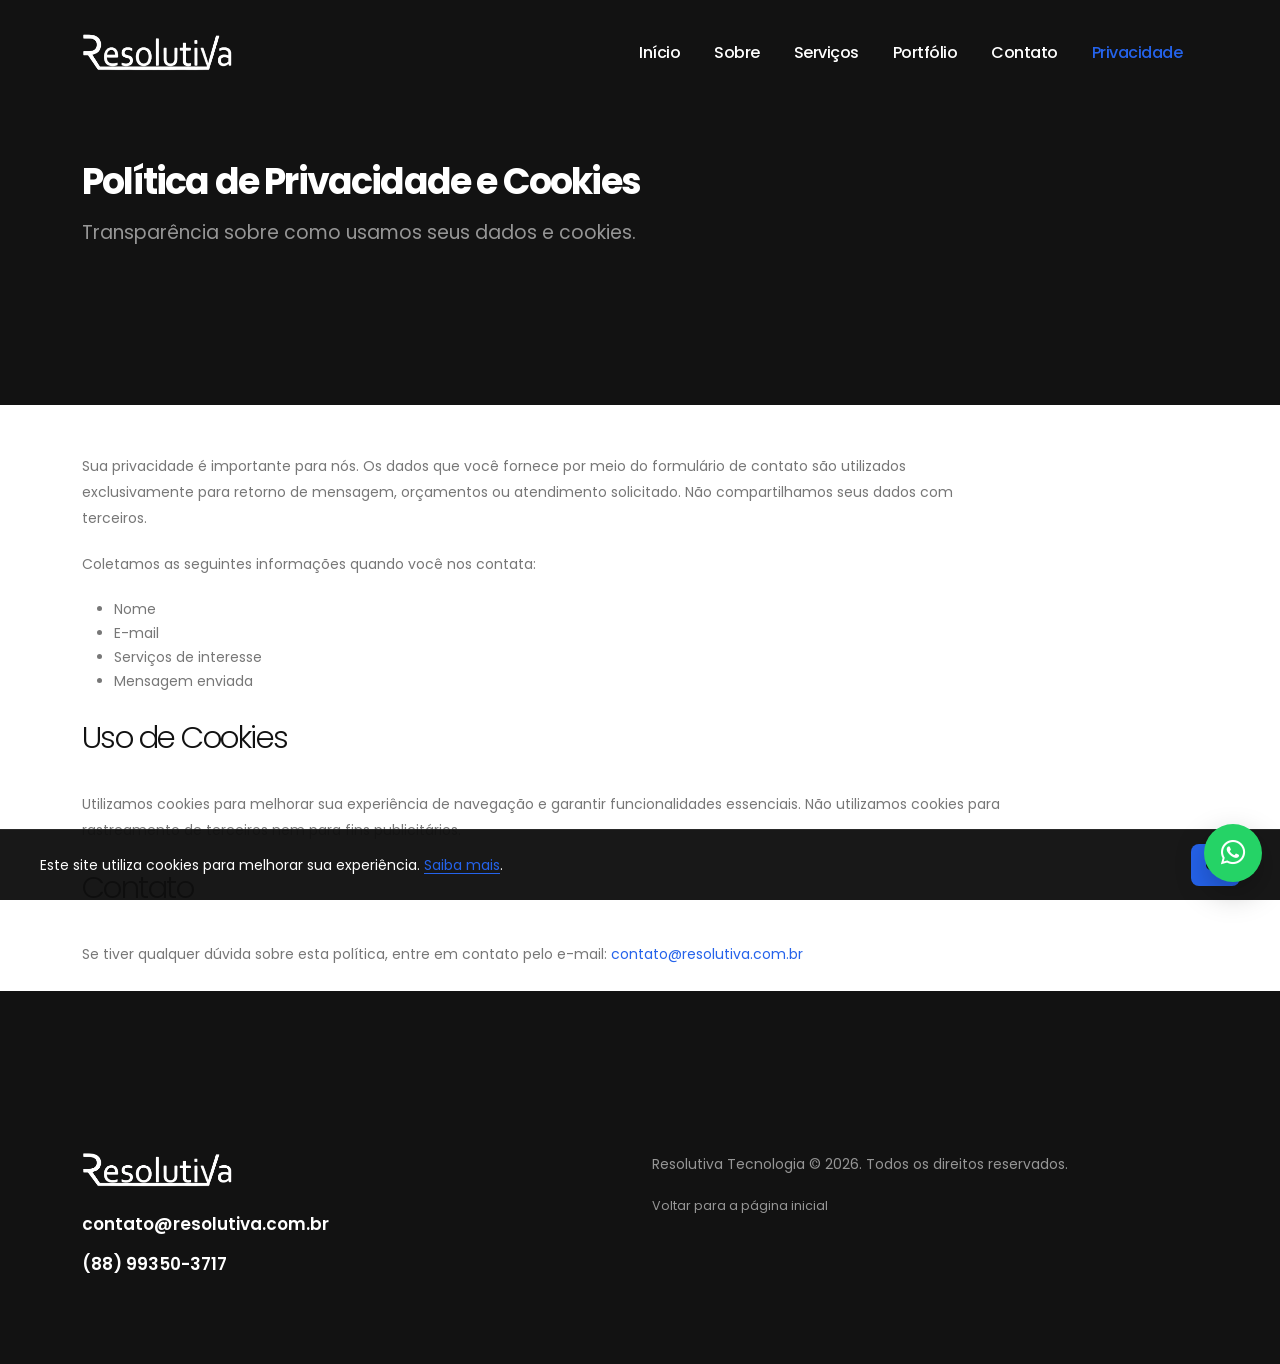
==== public_html/politica-de-privacidade.html @ d93ffb91 "Initial commit: site institucional Resolutiva Landing page e sub-páginas (index, política de privaci" ====
<!DOCTYPE html>
<html lang="pt-BR">
	<head>
		<meta charset="utf-8">
		<meta name="viewport" content="width=device-width, initial-scale=1">

		<title>Política de Privacidade - Resolutiva</title>

		<meta name="title" content="Política de Privacidade - Resolutiva">
		<meta name="description" content="Política de Privacidade e Cookies da Resolutiva.">
		<meta name="author" content="Resolutiva Tecnologia">

		<link rel="shortcut icon" href="img/favicon.png" type="image/png" />
		<link rel="apple-touch-icon" href="img/apple-touch-icon.png">

		<link id="googleFonts" href="https://fonts.googleapis.com/css?family=Poppins:300,400,500,600,700,800&display=swap" rel="stylesheet" type="text/css">

		<link rel="stylesheet" href="vendor/bootstrap/css/bootstrap.min.css">
		<link rel="stylesheet" href="vendor/fontawesome-free/css/all.min.css">
		<link rel="stylesheet" href="vendor/animate/animate.compat.css">
		<link rel="stylesheet" href="vendor/owl.carousel/assets/owl.carousel.min.css">
		<link rel="stylesheet" href="vendor/owl.carousel/assets/owl.theme.default.min.css">
		<link rel="stylesheet" href="vendor/magnific-popup/magnific-popup.min.css">

		<link rel="stylesheet" href="css/theme.css">
		<link rel="stylesheet" href="css/theme-elements.css">
		<link rel="stylesheet" href="css/demos/demo-creative-agency-2.css">
		<link id="skinCSS" rel="stylesheet" href="css/skins/skin-creative-agency-2.css">
		<link rel="stylesheet" href="css/custom.css">
	</head>

	<body>
		<div class="body">

			<header id="header" class="header-transparent" data-plugin-options="{'stickyScrollUp': true, 'stickyEnabled': true, 'stickyEnableOnBoxed': true, 'stickyEnableOnMobile': false, 'stickyChangeLogo': true, 'stickyStartAt': 1, 'stickyHeaderContainerHeight': 72}">
				<div class="header-body border-top-0 bg-quaternary box-shadow-none h-auto">
					<div class="header-container container p-static">
						<div class="header-row py-3">
							<div class="header-column">
								<div class="header-row">
									<div class="header-logo">
										<a href="index.html">
											<img alt="Resolutiva" width="150" height="40" src="img/demos/creative-agency-2/logo.png">
										</a>
									</div>
								</div>
							</div>

							<div class="header-column justify-content-end">
								<div class="header-row">
									<div class="header-nav header-nav-links header-nav-dropdowns-dark header-nav-light-text order-2 order-lg-1">
										<div class="header-nav-main header-nav-main-square header-nav-main-dropdown-no-borders header-nav-main-text-capitalize header-nav-main-arrows header-nav-main-effect-5">
											<nav class="collapse">
												<ul class="nav nav-pills" id="mainNav">
													<li><a class="nav-link" href="index.html#home">Início</a></li>
													<li><a class="nav-link" href="index.html#concept">Sobre</a></li>
													<li><a class="nav-link" href="index.html#grid">Serviços</a></li>
													<li><a class="nav-link" href="index.html#about">Portfólio</a></li>
													<li><a class="nav-link" href="index.html#contato">Contato</a></li>
													<li><a class="nav-link active" href="politica-de-privacidade.html">Privacidade</a></li>
												</ul>
											</nav>
										</div>
									</div>

									<!--
									<div class="header-nav-features header-nav-features-no-border header-nav-features-lg-show-border order-1 order-lg-2">
										<div class="header-nav-feature header-nav-features-search d-inline-flex">
											<a href="https://wa.me/5588993503717" target="_blank" class="btn btn-modern btn-primary text-dark text-3 px-3 py-2 anim-hover-translate-top-5px transition-2ms">
												<i class="fab fa-whatsapp me-2"></i> WhatsApp
											</a>
										</div>
									</div>
									-->

									<button class="btn header-btn-collapse-nav" data-bs-toggle="collapse" data-bs-target=".header-nav-main nav">
										<i class="fas fa-bars"></i>
									</button>
								</div>
							</div>

						</div>
					</div>
				</div>
			</header>

			<div role="main" class="main">

				<section class="p-relative border-0 bg-dark overflow-hidden m-0 p-0" style="min-height: 45vh;">
					<div class="container p-relative z-index-3">
						<div class="row align-items-center" style="min-height: 45vh;">
							<div class="col-lg-10">
								<h1 class="text-color-light font-weight-bold mb-3">Política de Privacidade e Cookies</h1>
								<p class="text-color-grey text-4-5 mb-0">Transparência sobre como usamos seus dados e cookies.</p>
							</div>
						</div>
					</div>
				</section>

				<section class="border-0 m-0">
					<div class="container py-5" style="min-height: 55vh;">
						<div class="row">
							<div class="col-lg-10">
								<p>Sua privacidade é importante para nós. Os dados que você fornece por meio do formulário de contato são utilizados exclusivamente para retorno de mensagem, orçamentos ou atendimento solicitado. Não compartilhamos seus dados com terceiros.</p>

								<p>Coletamos as seguintes informações quando você nos contata:</p>
								<ul>
									<li>Nome</li>
									<li>E-mail</li>
									<li>Serviços de interesse</li>
									<li>Mensagem enviada</li>
								</ul>

								<h2 class="mt-4">Uso de Cookies</h2>
								<p>Utilizamos cookies para melhorar sua experiência de navegação e garantir funcionalidades essenciais. Não utilizamos cookies para rastreamento de terceiros nem para fins publicitários.</p>

								<h2 class="mt-4">Contato</h2>
								<p>Se tiver qualquer dúvida sobre esta política, entre em contato pelo e-mail: <a href="mailto:contato@resolutiva.com.br">contato@resolutiva.com.br</a></p>

								<!--
								<div class="mt-5">
									<a href="index.html" class="btn btn-modern btn-primary text-dark text-3 px-4 py-2">← Voltar para o site</a>
								</div>
								-->
							</div>
							<div>
							<br>
							</div>
						</div>
					</div>
				</section>

			</div>

			<footer id="footer" class="p-relative bg-dark border-top-0">
				<div class="container pt-5 pb-3">
					<div class="row py-5">
						<div class="col-lg-6 mt-5 pt-3">
							<a href="index.html" class="text-decoration-none">
								<img src="img/demos/creative-agency-2/logo-light.png" width="150" height="40" class="img-fluid mb-4" alt="Resolutiva" />
							</a>
							<ul class="list list-unstyled">
								<li class="d-flex align-items-center mb-3">
									<a href="mailto:contato@resolutiva.com.br" class="d-inline-flex align-items-center text-decoration-none text-color-light text-color-hover-primary font-weight-semibold text-4-5">contato@resolutiva.com.br</a>
								</li>
								<li class="d-flex align-items-center mb-4">
									<a href="tel:88993503717" class="d-inline-flex align-items-center text-decoration-none text-color-light text-color-hover-primary font-weight-semibold text-4-5">(88) 99350-3717</a>
								</li>
							</ul>
						</div>

						<div class="col-lg-6 mt-lg-5 pt-lg-3">
							<div class="row">
								<div class="col">
									<p class="text-color-grey text-3-5 mb-0">Resolutiva Tecnologia © 2026. Todos os direitos reservados.</p>
									<a href="index.html" class="text-color-grey text-color-hover-primary d-inline-block mt-3">Voltar para a página inicial</a>
								</div>
							</div>
						</div>

					</div>
				</div>
			</footer>

		</div>

		<a href="https://wa.me/5588993503717?text=Olá%21" class="whatsapp-float" target="_blank" title="Fale conosco pelo WhatsApp" aria-label="WhatsApp">
			<i class="fab fa-whatsapp"></i>
		</a>

		<div id="cookie-banner">
			<div class="cookie-inner">
				<div>
					Este site utiliza cookies para melhorar sua experiência.
					<a href="politica-de-privacidade.html">Saiba mais</a>.
				</div>
				<div>
					<button type="button" onclick="aceitarCookies()">Ok</button>
				</div>
			</div>
		</div>

		<script src="vendor/plugins/js/plugins.min.js"></script>
		<script src="js/theme.js"></script>
		<script src="js/demos/demo-creative-agency-2.js"></script>
		<script src="js/custom.js"></script>
		<script src="js/theme.init.js"></script>
	</body>
</html>
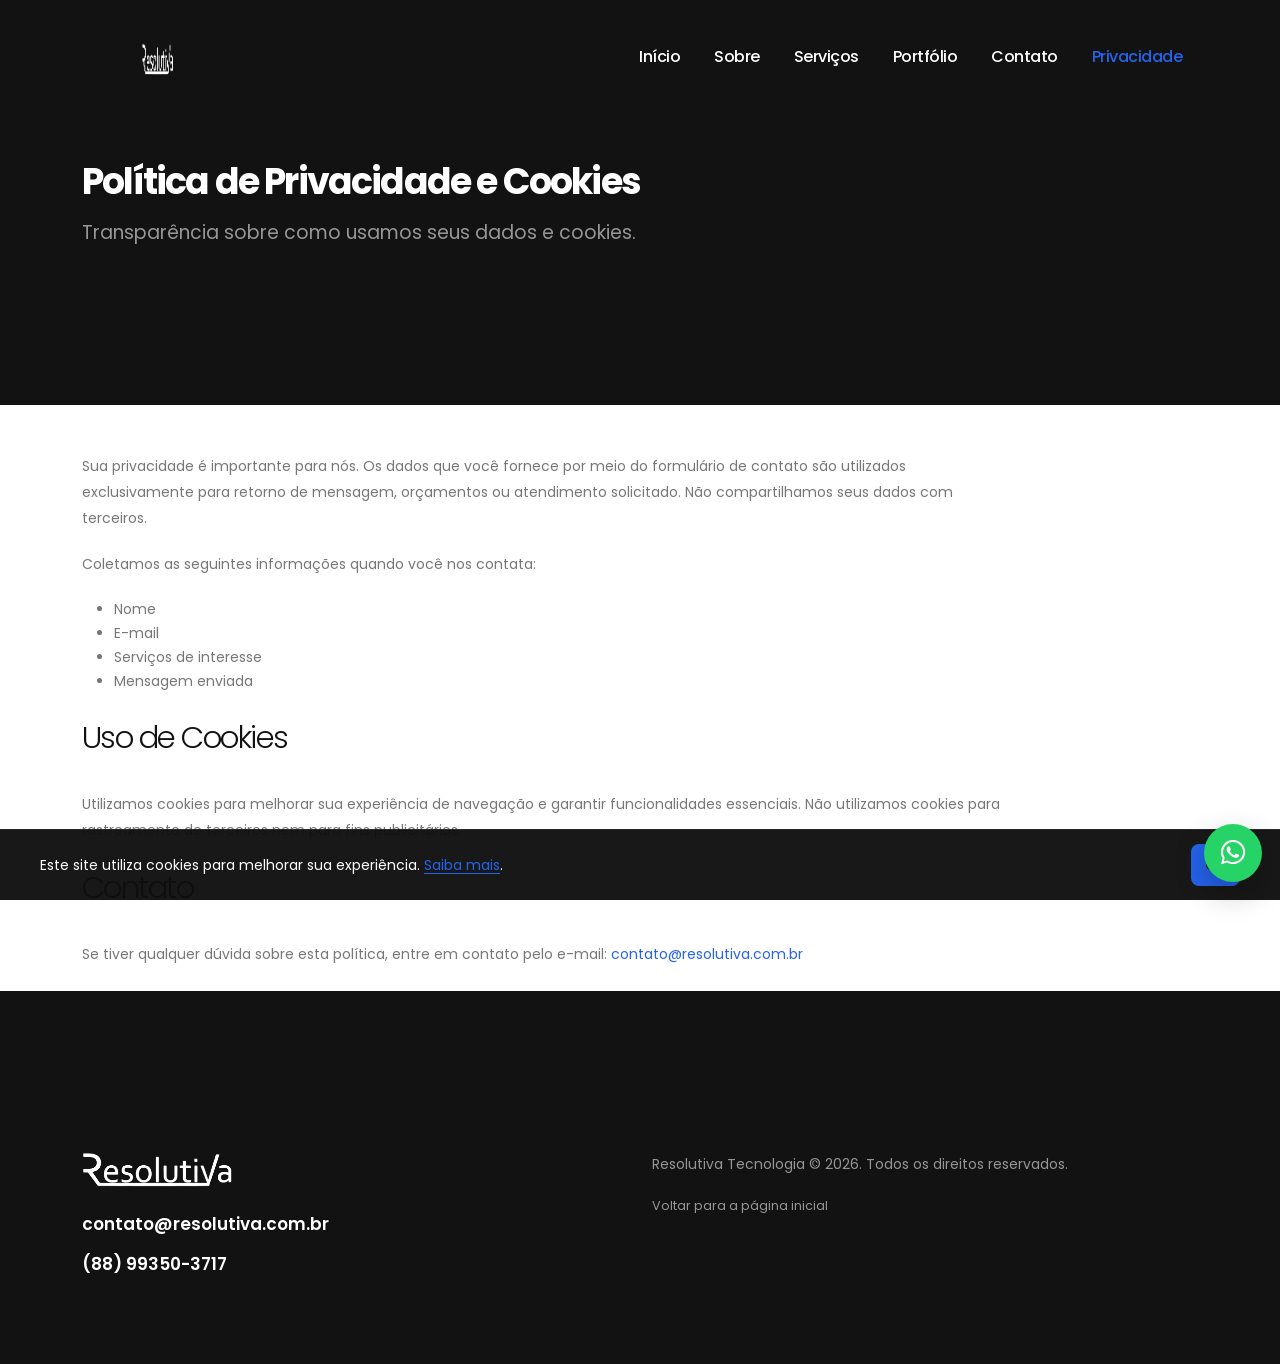
==== commit 9f5a7d25: "mudanças rv logo" ====
--- a/public_html/politica-de-privacidade.html
+++ b/public_html/politica-de-privacidade.html
@@ -39,8 +39,9 @@
 							<div class="header-column">
 								<div class="header-row">
 									<div class="header-logo">
-										<a href="index.html">
-											<img alt="Resolutiva" width="150" height="40" src="img/demos/creative-agency-2/logo.png">
+										<a href="index.html" class="rv-reveal rv-reveal-header" aria-label="Resolutiva">
+											<img src="img/logo/rv-mark.png" alt="" aria-hidden="true" class="rv-reveal-mark" width="31" height="34">
+											<img alt="Resolutiva" width="150" height="40" src="img/demos/creative-agency-2/logo.png" class="rv-reveal-word">
 										</a>
 									</div>
 								</div>
--- a/public_html/css/custom.css
+++ b/public_html/css/custom.css
@@ -727,3 +727,68 @@
 .nav-link:hover {
   color: #2563EB !important;
 }
+
+/* 6. Reveal RV -> Resolutiva: a sigla abre e forma o nome (header + hero) */
+.rv-reveal {
+  position: relative;
+  display: inline-flex;
+  align-items: center;
+  justify-content: center;
+}
+
+.rv-reveal-mark {
+  position: absolute;
+  top: 50%;
+  left: 50%;
+  transform: translate(-50%, -50%);
+  animation: rvMarkOut 1.7s cubic-bezier(.6, .05, .15, 1) both;
+}
+
+.rv-reveal-word {
+  opacity: 0;
+  animation: rvWordIn 1.7s cubic-bezier(.6, .05, .15, 1) both;
+}
+
+@keyframes rvMarkOut {
+  0%   { opacity: 1; transform: translate(-50%, -50%) scale(1); }
+  40%  { opacity: 1; transform: translate(-50%, -50%) scale(1); }
+  62%  { opacity: 0; transform: translate(-50%, -50%) scale(1.3) translateX(-8%); }
+  100% { opacity: 0; transform: translate(-50%, -50%) scale(1.3) translateX(-8%); }
+}
+
+@keyframes rvWordIn {
+  0%   { opacity: 0; clip-path: inset(0 100% 0 0); }
+  42%  { opacity: 0; clip-path: inset(0 100% 0 0); }
+  48%  { opacity: 1; }
+  100% { opacity: 1; clip-path: inset(0 0 0 0); }
+}
+
+.rv-reveal-header {
+  width: 150px;
+  height: 40px;
+}
+
+.rv-reveal-header .rv-reveal-word {
+  display: block;
+  width: 150px;
+  height: 40px;
+}
+
+.rv-reveal-hero .rv-reveal-mark {
+  height: clamp(50px, 9vw, 150px);
+  width: auto;
+}
+
+/* theme.css sets "#header .header-logo img { position: relative; top: 0 }"
+   which outranks .rv-reveal-mark on specificity alone — reassert here. */
+#header .header-logo .rv-reveal-mark {
+  position: absolute;
+  top: 50%;
+  left: 50%;
+  transform: translate(-50%, -50%);
+}
+
+@media (prefers-reduced-motion: reduce) {
+  .rv-reveal-mark { animation: none !important; opacity: 0 !important; }
+  .rv-reveal-word { animation: none !important; opacity: 1 !important; clip-path: none !important; }
+}
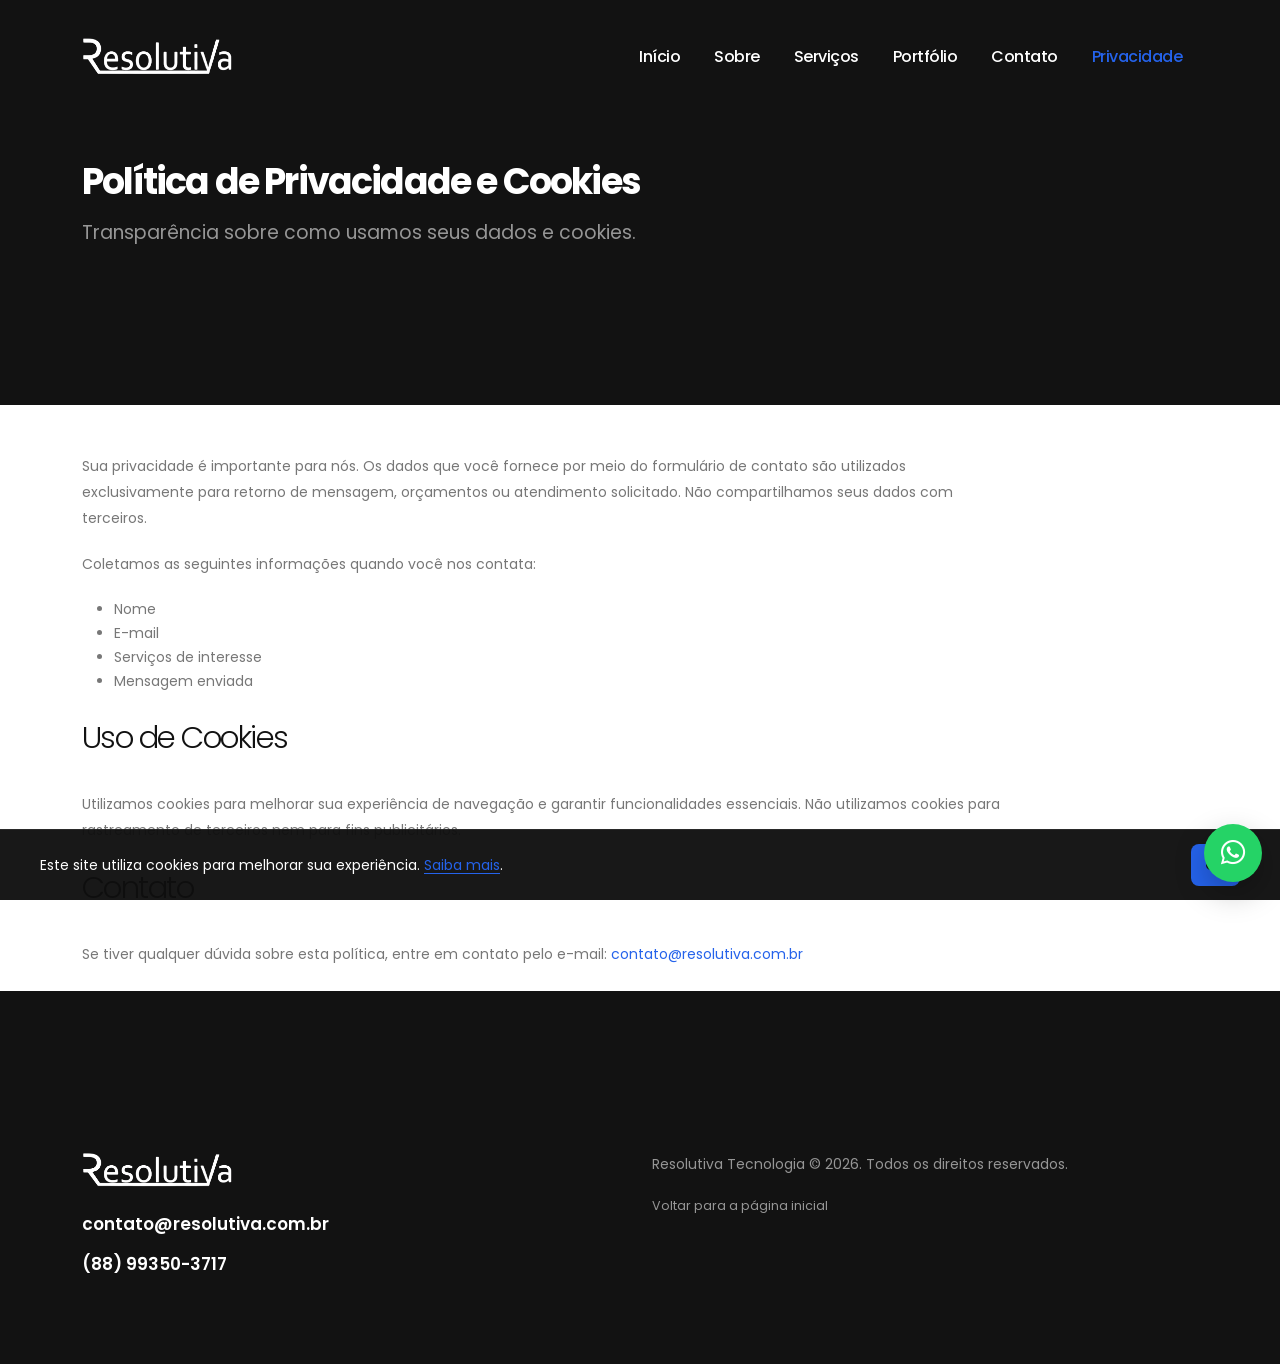
==== commit 636e2431: "Corrige logo do header encolhendo no scroll O JS de sticky-header do tema faz $('.header-logo').find" ====
--- a/public_html/politica-de-privacidade.html
+++ b/public_html/politica-de-privacidade.html
@@ -40,7 +40,7 @@
 								<div class="header-row">
 									<div class="header-logo">
 										<a href="index.html" class="rv-reveal rv-reveal-header" aria-label="Resolutiva">
-											<img src="img/logo/rv-mark.png" alt="" aria-hidden="true" class="rv-reveal-mark" width="31" height="34">
+											<span class="rv-reveal-mark" aria-hidden="true"></span>
 											<img alt="Resolutiva" width="150" height="40" src="img/demos/creative-agency-2/logo.png" class="rv-reveal-word">
 										</a>
 									</div>
--- a/public_html/css/custom.css
+++ b/public_html/css/custom.css
@@ -728,7 +728,7 @@
   color: #2563EB !important;
 }
 
-/* 6. Reveal RV -> Resolutiva: a sigla abre e forma o nome (header + hero) */
+/* 6. Reveal RV -> Resolutiva: a sigla abre e forma o nome (logo do header) */
 .rv-reveal {
   position: relative;
   display: inline-flex;
@@ -736,11 +736,20 @@
   justify-content: center;
 }
 
+/* .rv-reveal-mark is a <span>, not <img> — the theme's sticky-header JS
+   (theme.js: $('.header-logo').find('img')) grabs width/height off the
+   FIRST <img> it finds in .header-logo and forces both logo images to
+   that size on scroll. A second real <img> here made the whole logo
+   shrink to the mark's tiny dimensions once sticky mode kicked in. */
 .rv-reveal-mark {
   position: absolute;
   top: 50%;
   left: 50%;
   transform: translate(-50%, -50%);
+  background-image: url(../img/logo/rv-mark.png);
+  background-size: contain;
+  background-repeat: no-repeat;
+  background-position: center;
   animation: rvMarkOut 1.7s cubic-bezier(.6, .05, .15, 1) both;
 }
 
@@ -768,26 +777,17 @@
   height: 40px;
 }
 
+.rv-reveal-header .rv-reveal-mark {
+  width: 31px;
+  height: 34px;
+}
+
 .rv-reveal-header .rv-reveal-word {
   display: block;
   width: 150px;
   height: 40px;
 }
 
-.rv-reveal-hero .rv-reveal-mark {
-  height: clamp(50px, 9vw, 150px);
-  width: auto;
-}
-
-/* theme.css sets "#header .header-logo img { position: relative; top: 0 }"
-   which outranks .rv-reveal-mark on specificity alone — reassert here. */
-#header .header-logo .rv-reveal-mark {
-  position: absolute;
-  top: 50%;
-  left: 50%;
-  transform: translate(-50%, -50%);
-}
-
 @media (prefers-reduced-motion: reduce) {
   .rv-reveal-mark { animation: none !important; opacity: 0 !important; }
   .rv-reveal-word { animation: none !important; opacity: 1 !important; clip-path: none !important; }
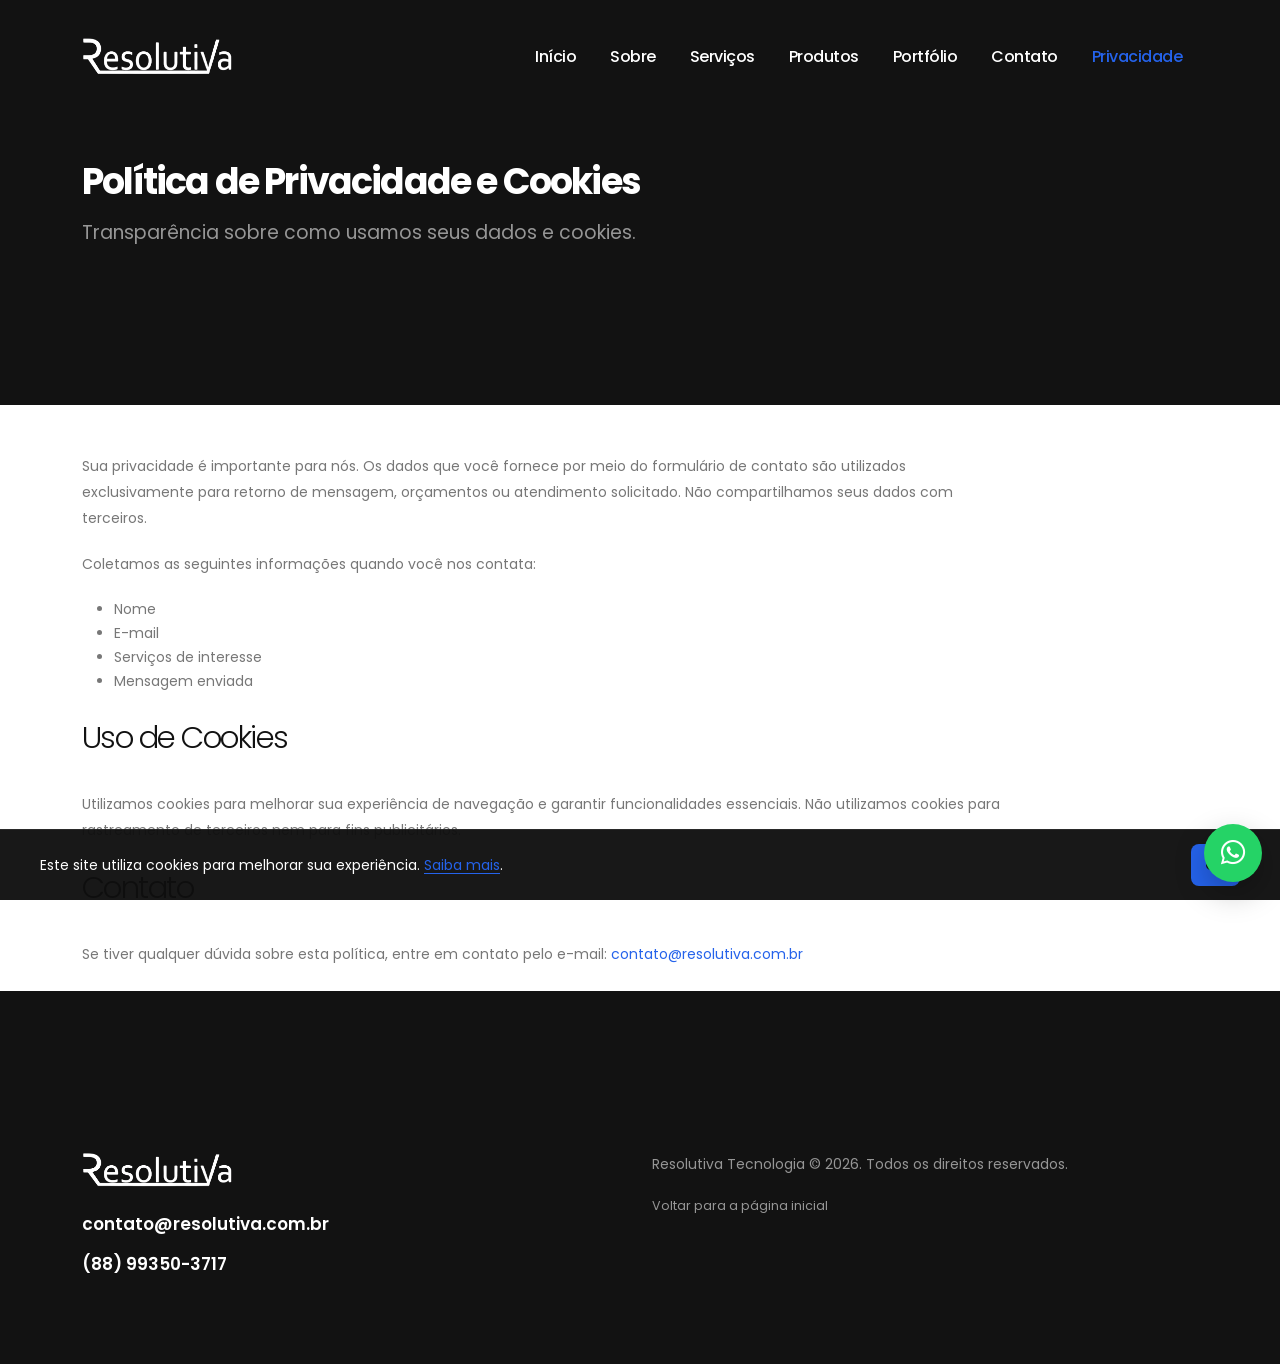
==== commit 3f91ed95: "Adiciona seção "Nossos Produtos" com ResolutivaChat e ResolutivaPages Nova seção entre Serviços e So" ====
--- a/public_html/politica-de-privacidade.html
+++ b/public_html/politica-de-privacidade.html
@@ -56,6 +56,7 @@
 													<li><a class="nav-link" href="index.html#home">Início</a></li>
 													<li><a class="nav-link" href="index.html#concept">Sobre</a></li>
 													<li><a class="nav-link" href="index.html#grid">Serviços</a></li>
+														<li><a class="nav-link" href="index.html#produtos">Produtos</a></li>
 													<li><a class="nav-link" href="index.html#about">Portfólio</a></li>
 													<li><a class="nav-link" href="index.html#contato">Contato</a></li>
 													<li><a class="nav-link active" href="politica-de-privacidade.html">Privacidade</a></li>
--- a/public_html/css/custom.css
+++ b/public_html/css/custom.css
@@ -792,3 +792,181 @@
   .rv-reveal-mark { animation: none !important; opacity: 0 !important; }
   .rv-reveal-word { animation: none !important; opacity: 1 !important; clip-path: none !important; }
 }
+
+/* 7. Seção Contato: cards de e-mail/WhatsApp + ícones sociais em círculo */
+.contact-method {
+  display: flex;
+  align-items: center;
+  gap: 1rem;
+  height: 100%;
+  padding: 1.25rem 1.5rem;
+  border-radius: 14px;
+  background: #fff;
+  box-shadow: 0 4px 16px rgba(0, 0, 0, 0.08);
+  text-decoration: none;
+}
+
+.contact-method-icon {
+  flex: 0 0 auto;
+  width: 52px;
+  height: 52px;
+  display: flex;
+  align-items: center;
+  justify-content: center;
+  border-radius: 50%;
+  font-size: 1.4rem;
+  background: var(--primary-rgba-30);
+  color: #2563EB;
+}
+
+.contact-method-text {
+  display: flex;
+  flex-direction: column;
+  text-align: left;
+}
+
+.contact-method-text strong {
+  color: var(--dark);
+  font-size: 0.95rem;
+  margin-bottom: 2px;
+}
+
+.contact-method-text span {
+  color: var(--grey-800);
+  font-size: 0.9rem;
+}
+
+.contact-method-primary {
+  background: #2563EB;
+  box-shadow: 0 4px 16px var(--primary-rgba-50);
+}
+
+.contact-method-primary .contact-method-icon {
+  background: rgba(255, 255, 255, 0.2);
+  color: #fff;
+}
+
+.contact-method-primary .contact-method-text strong,
+.contact-method-primary .contact-method-text span {
+  color: #fff;
+}
+
+.contact-social-icons {
+  display: flex;
+  justify-content: center;
+  gap: 0.75rem;
+  list-style: none;
+  padding: 0;
+  margin: 0;
+}
+
+.contact-social-icons a {
+  display: flex;
+  align-items: center;
+  justify-content: center;
+  width: 42px;
+  height: 42px;
+  border-radius: 50%;
+  background: var(--primary-rgba-30);
+  color: #2563EB;
+  transition: background 0.2s ease, color 0.2s ease, transform 0.2s ease;
+}
+
+.contact-social-icons a:hover {
+  background: #2563EB;
+  color: #fff;
+  transform: translateY(-3px);
+}
+
+/* 8. Seção Produtos: cards do ResolutivaChat e ResolutivaPages */
+.product-card {
+  position: relative;
+  height: 100%;
+  background: #fff;
+  border-radius: 18px;
+  box-shadow: 0 8px 30px rgba(0, 0, 0, 0.08);
+  padding: 2.5rem;
+  display: flex;
+  flex-direction: column;
+}
+
+.product-card-icon {
+  width: 64px;
+  height: 64px;
+  border-radius: 50%;
+  display: flex;
+  align-items: center;
+  justify-content: center;
+  font-size: 1.8rem;
+  color: #fff;
+  margin-bottom: 1.25rem;
+}
+
+.product-card-icon-whatsapp {
+  background: #25D366;
+}
+
+.product-card-icon-pages {
+  background: #2563EB;
+}
+
+.product-card-eyebrow {
+  display: block;
+  color: #2563EB;
+  font-weight: 600;
+  text-transform: uppercase;
+  letter-spacing: 0.06em;
+  font-size: 0.8rem;
+  margin-bottom: 0.5rem;
+}
+
+.product-card-title {
+  font-weight: 700;
+  font-size: 1.7rem;
+  text-transform: none;
+  margin-bottom: 0.75rem;
+}
+
+.product-card-text {
+  color: var(--grey-800);
+  margin-bottom: 1.5rem;
+}
+
+.product-card-list {
+  list-style: none;
+  padding: 0;
+  margin: 0 0 2rem;
+  flex-grow: 1;
+}
+
+.product-card-list li {
+  display: flex;
+  align-items: flex-start;
+  gap: 0.6rem;
+  margin-bottom: 0.75rem;
+  color: var(--dark);
+  font-size: 0.95rem;
+}
+
+.product-card-list li i {
+  color: #2563EB;
+  margin-top: 3px;
+  flex: 0 0 auto;
+}
+
+.product-card-badge {
+  position: absolute;
+  top: 1.5rem;
+  right: 1.5rem;
+  background: #f59e0b;
+  color: #fff;
+  font-size: 0.75rem;
+  font-weight: 700;
+  text-transform: uppercase;
+  padding: 0.3rem 0.75rem;
+  border-radius: 999px;
+}
+
+.product-card .btn {
+  align-self: flex-start;
+}
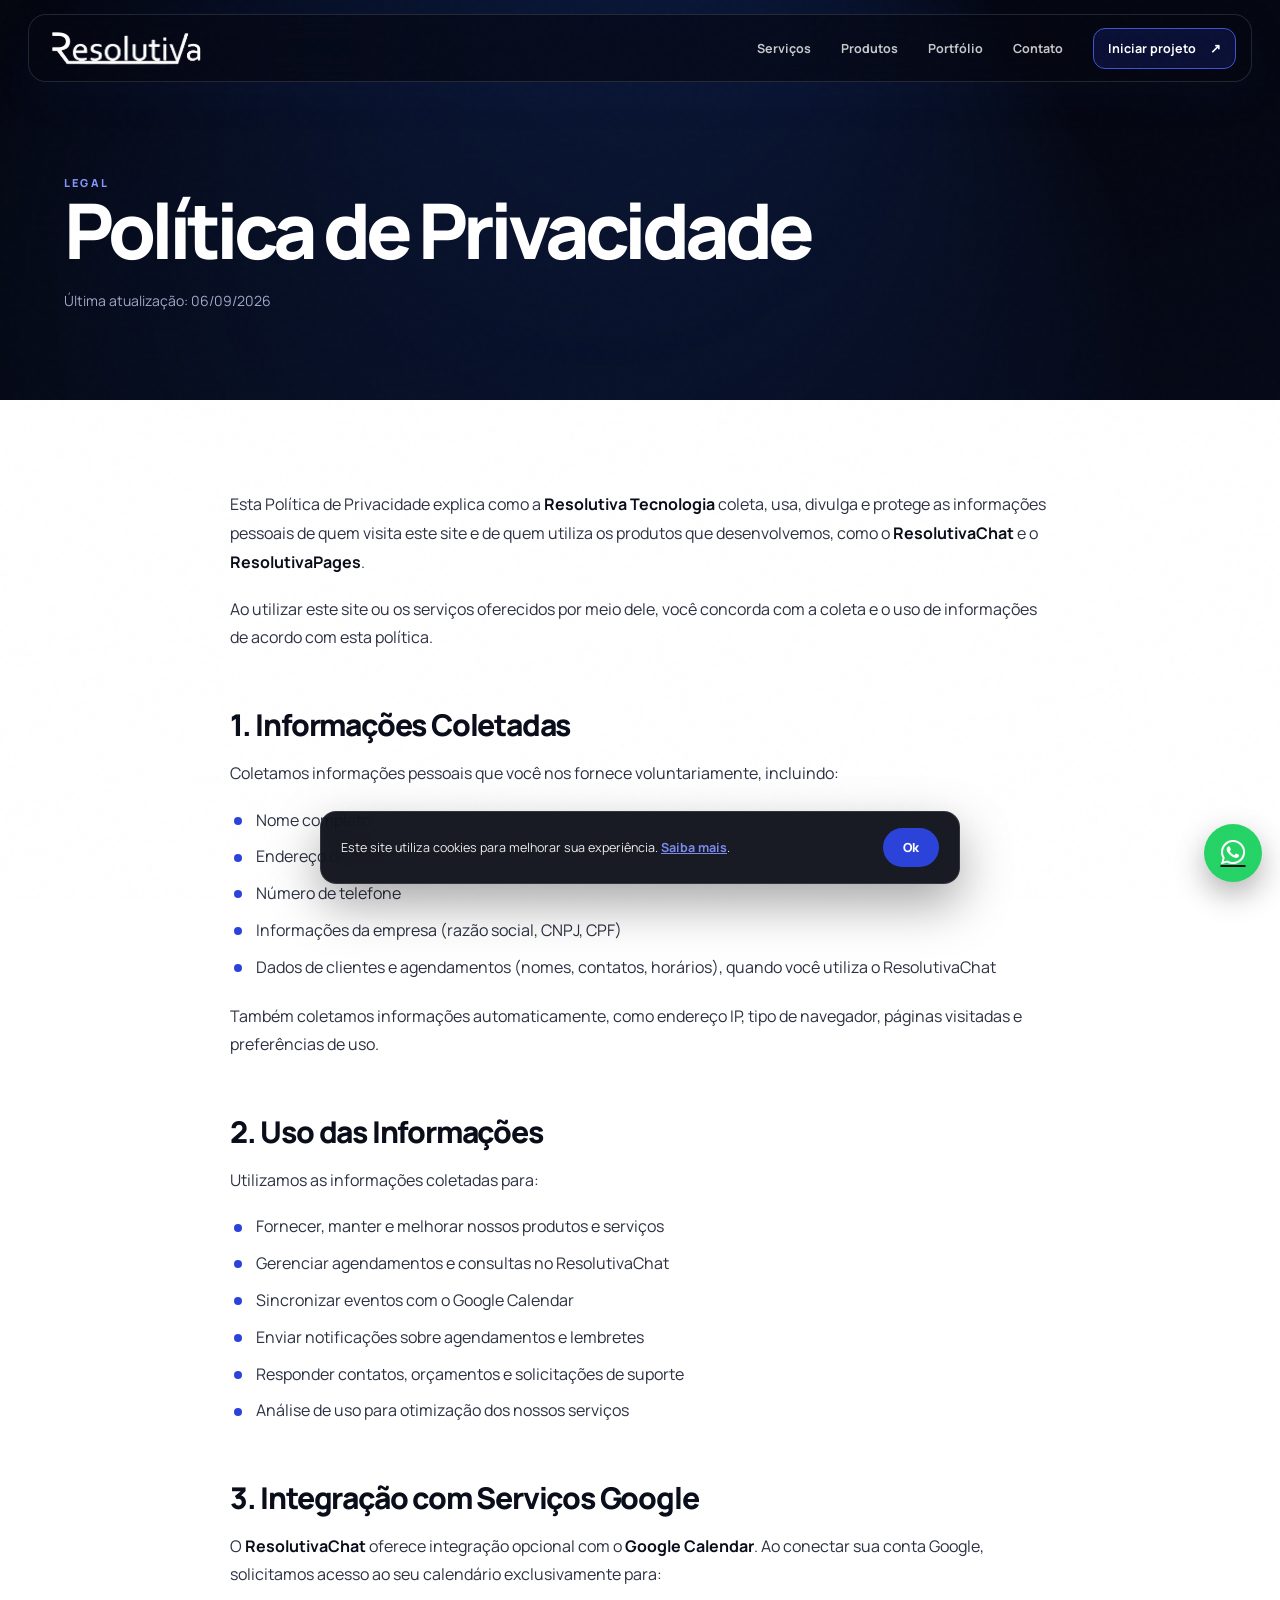
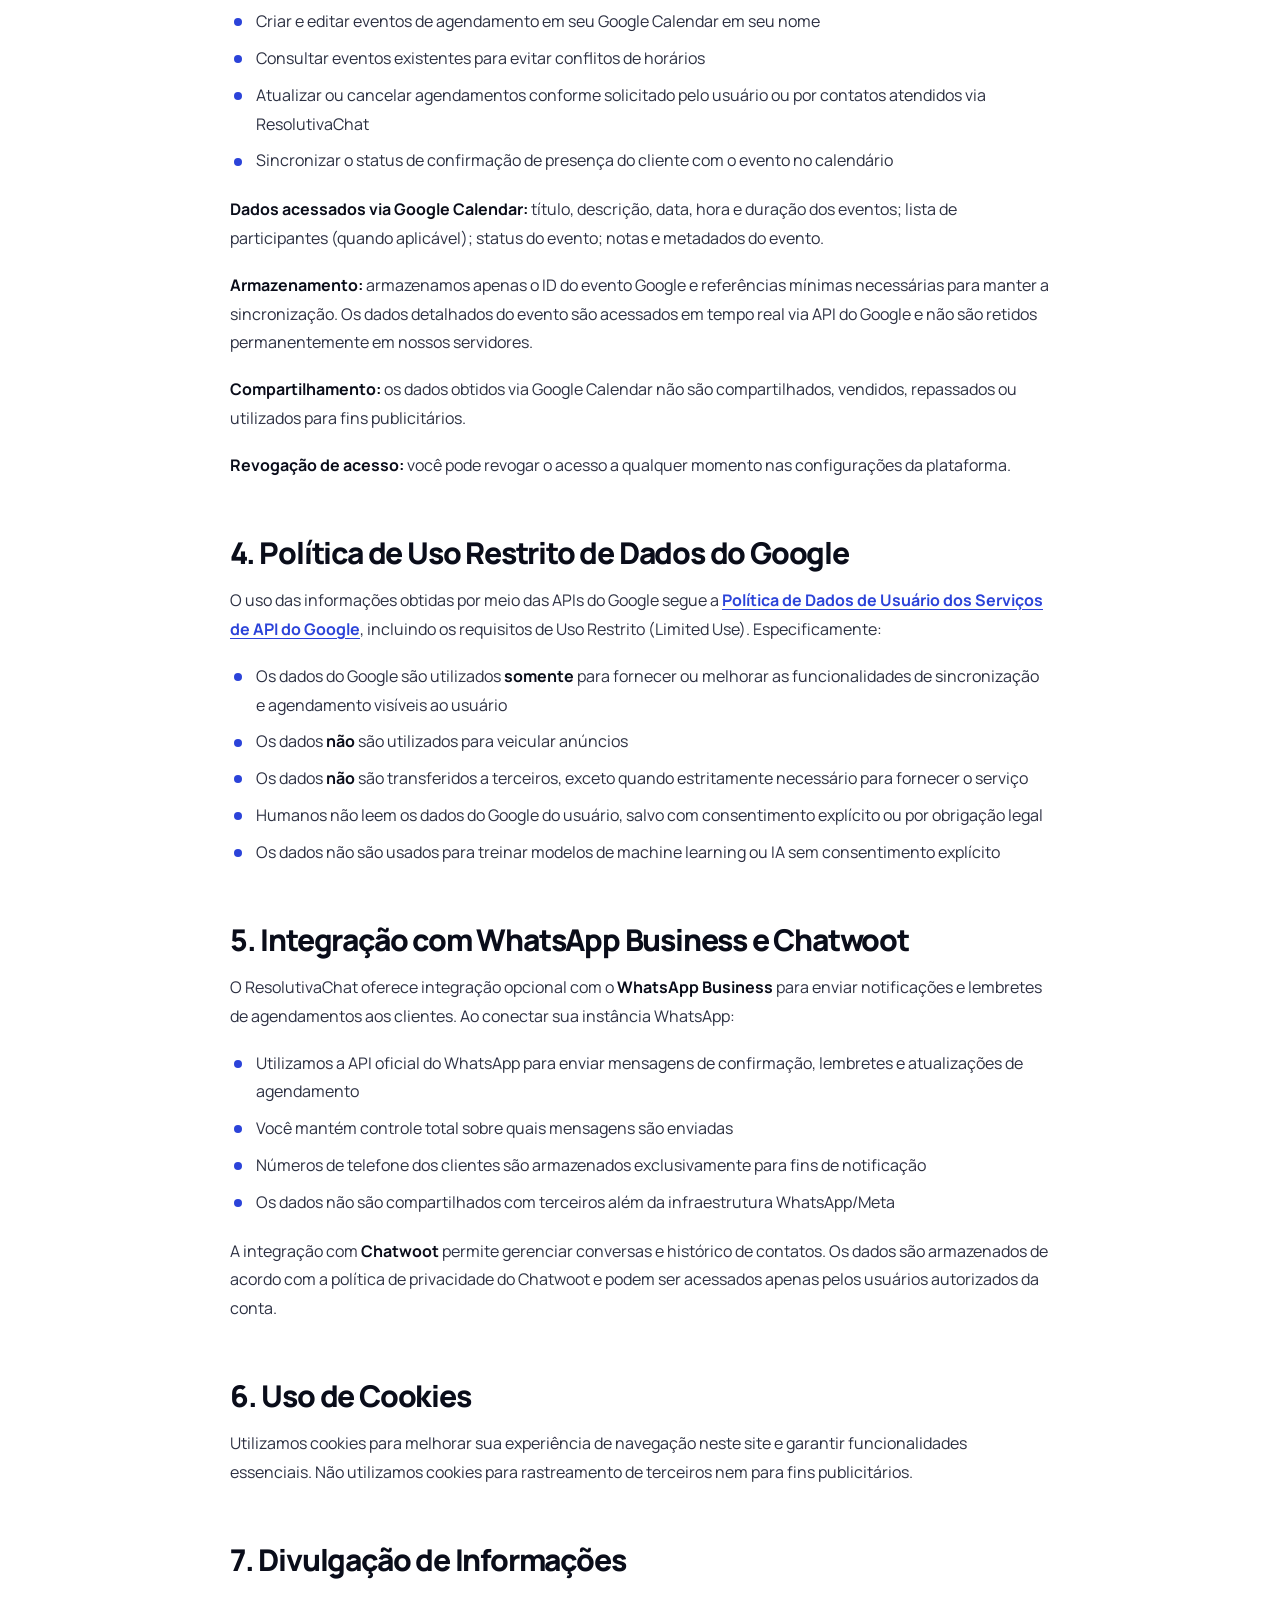
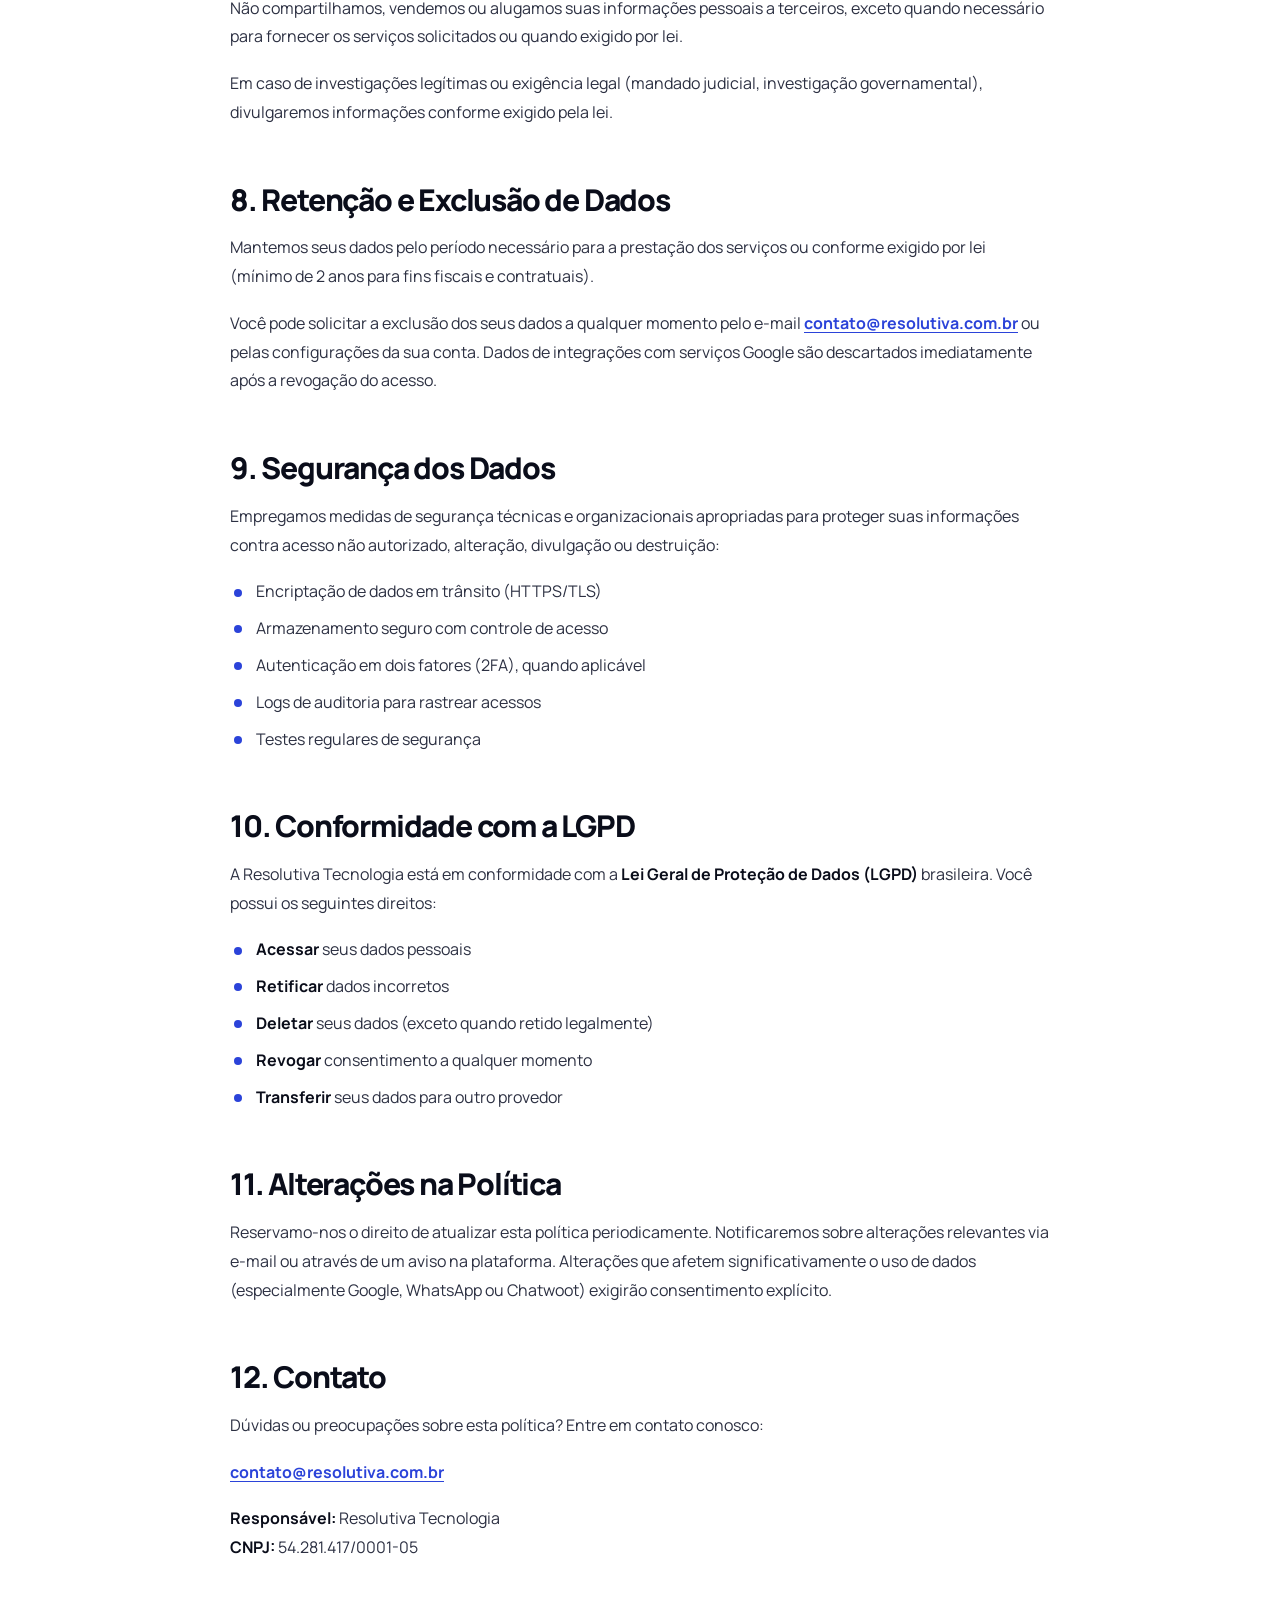
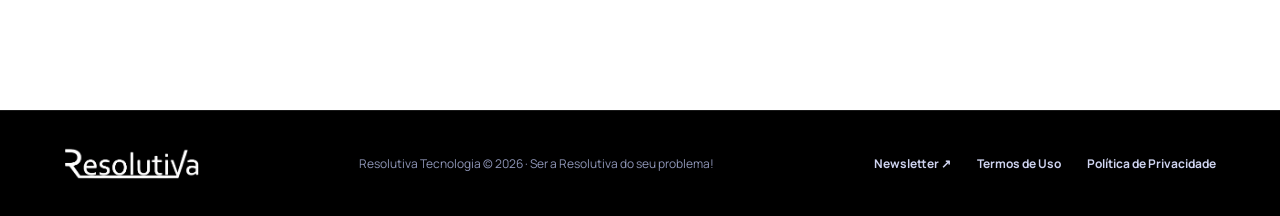
==== commit 48e8b95b: "Páginas legais no novo padrão e link da newsletter no rodapé - Termos de Uso e Política de Privacida" ====
--- a/public_html/politica-de-privacidade.html
+++ b/public_html/politica-de-privacidade.html
@@ -1,191 +1,222 @@
 <!DOCTYPE html>
-<html lang="pt-BR">
+<html lang="pt-BR" class="js">
 	<head>
+		<!-- Basic -->
 		<meta charset="utf-8">
 		<meta name="viewport" content="width=device-width, initial-scale=1">
 
 		<title>Política de Privacidade - Resolutiva</title>
 
-		<meta name="title" content="Política de Privacidade - Resolutiva">
-		<meta name="description" content="Política de Privacidade e Cookies da Resolutiva.">
+		<meta name="description" content="Política de Privacidade e Cookies da Resolutiva Tecnologia.">
+		<meta name="keywords" content="resolutiva, site, aplicativo, desenvolvimento web, loja virtual, app, tecnologia, sistema sob medida, agência digital, Agentes de IA, chatbot whatsapp">
 		<meta name="author" content="Resolutiva Tecnologia">
 
+		<!-- Open Graph / Facebook -->
+		<meta property="og:type" content="website">
+		<meta property="og:url" content="https://resolutiva.com.br/politica-de-privacidade.html">
+		<meta property="og:title" content="Política de Privacidade - Resolutiva">
+		<meta property="og:description" content="Política de Privacidade e Cookies da Resolutiva Tecnologia.">
+		<meta property="og:image" content="https://resolutiva.com.br/img/favicon.png">
+
+		<!-- Twitter Meta Tags -->
+		<meta name="twitter:card" content="summary_large_image">
+		<meta name="twitter:image" content="https://resolutiva.com.br/img/favicon.png">
+
+		<!-- Favicon -->
 		<link rel="shortcut icon" href="img/favicon.png" type="image/png" />
 		<link rel="apple-touch-icon" href="img/apple-touch-icon.png">
 
-		<link id="googleFonts" href="https://fonts.googleapis.com/css?family=Poppins:300,400,500,600,700,800&display=swap" rel="stylesheet" type="text/css">
-
-		<link rel="stylesheet" href="vendor/bootstrap/css/bootstrap.min.css">
-		<link rel="stylesheet" href="vendor/fontawesome-free/css/all.min.css">
-		<link rel="stylesheet" href="vendor/animate/animate.compat.css">
-		<link rel="stylesheet" href="vendor/owl.carousel/assets/owl.carousel.min.css">
-		<link rel="stylesheet" href="vendor/owl.carousel/assets/owl.theme.default.min.css">
-		<link rel="stylesheet" href="vendor/magnific-popup/magnific-popup.min.css">
-
-		<link rel="stylesheet" href="css/theme.css">
-		<link rel="stylesheet" href="css/theme-elements.css">
-		<link rel="stylesheet" href="css/demos/demo-creative-agency-2.css">
-		<link id="skinCSS" rel="stylesheet" href="css/skins/skin-creative-agency-2.css">
-		<link rel="stylesheet" href="css/custom.css">
-	</head>
-
-	<body>
-		<div class="body">
-
-			<header id="header" class="header-transparent" data-plugin-options="{'stickyScrollUp': true, 'stickyEnabled': true, 'stickyEnableOnBoxed': true, 'stickyEnableOnMobile': false, 'stickyChangeLogo': true, 'stickyStartAt': 1, 'stickyHeaderContainerHeight': 72}">
-				<div class="header-body border-top-0 bg-quaternary box-shadow-none h-auto">
-					<div class="header-container container p-static">
-						<div class="header-row py-3">
-							<div class="header-column">
-								<div class="header-row">
-									<div class="header-logo">
-										<a href="index.html" class="rv-reveal rv-reveal-header" aria-label="Resolutiva">
-											<span class="rv-reveal-mark" aria-hidden="true"></span>
-											<img alt="Resolutiva" width="150" height="40" src="img/demos/creative-agency-2/logo.png" class="rv-reveal-word">
-										</a>
-									</div>
-								</div>
-							</div>
-
-							<div class="header-column justify-content-end">
-								<div class="header-row">
-									<div class="header-nav header-nav-links header-nav-dropdowns-dark header-nav-light-text order-2 order-lg-1">
-										<div class="header-nav-main header-nav-main-square header-nav-main-dropdown-no-borders header-nav-main-text-capitalize header-nav-main-arrows header-nav-main-effect-5">
-											<nav class="collapse">
-												<ul class="nav nav-pills" id="mainNav">
-													<li><a class="nav-link" href="index.html#home">Início</a></li>
-													<li><a class="nav-link" href="index.html#concept">Sobre</a></li>
-													<li><a class="nav-link" href="index.html#grid">Serviços</a></li>
-														<li><a class="nav-link" href="index.html#produtos">Produtos</a></li>
-													<li><a class="nav-link" href="index.html#about">Portfólio</a></li>
-													<li><a class="nav-link" href="index.html#contato">Contato</a></li>
-													<li><a class="nav-link active" href="politica-de-privacidade.html">Privacidade</a></li>
-												</ul>
-											</nav>
-										</div>
-									</div>
-
-									<!--
-									<div class="header-nav-features header-nav-features-no-border header-nav-features-lg-show-border order-1 order-lg-2">
-										<div class="header-nav-feature header-nav-features-search d-inline-flex">
-											<a href="https://wa.me/5588993503717" target="_blank" class="btn btn-modern btn-primary text-dark text-3 px-3 py-2 anim-hover-translate-top-5px transition-2ms">
-												<i class="fab fa-whatsapp me-2"></i> WhatsApp
-											</a>
-										</div>
-									</div>
-									-->
-
-									<button class="btn header-btn-collapse-nav" data-bs-toggle="collapse" data-bs-target=".header-nav-main nav">
-										<i class="fas fa-bars"></i>
-									</button>
-								</div>
-							</div>
-
-						</div>
-					</div>
-				</div>
+		<!-- Web Fonts -->
+			<link rel="preconnect" href="https://fonts.googleapis.com">
+			<link rel="preconnect" href="https://fonts.gstatic.com" crossorigin>
+			<link href="https://fonts.googleapis.com/css2?family=Manrope:wght@400;500;600;700;800&family=Poppins:wght@700&display=swap" rel="stylesheet">
+			<meta name="robots" content="index,follow">
+			<meta name="theme-color" content="#060812">
+
+			<!-- Vendor CSS (ícones) -->
+			<link rel="stylesheet" href="vendor/fontawesome-free/css/all.min.css">
+
+			<!-- Estilo da landing -->
+			<link rel="stylesheet" href="css/rv.css?v=12">
+		</head>
+
+		<body>
+			<div class="page-progress" aria-hidden="true"><span></span></div>
+			<div class="noise-layer" aria-hidden="true"></div>
+
+			<!-- HEADER FLUTUANTE -->
+			<header class="site-header header-dark" data-header>
+			<a class="brand" href="index.html" aria-label="Resolutiva">
+				<span class="brand-mark" aria-hidden="true"></span>
+				<img class="brand-word" src="img/demos/creative-agency-2/logo-light.png" width="150" height="37" alt="Resolutiva">
+			</a>
+			<nav aria-label="Navegação principal">
+				<a href="index.html#servicos">Serviços</a>
+				<a href="index.html#produtos">Produtos</a>
+				<a href="index.html#portfolio">Portfólio</a>
+				<a href="index.html#contato">Contato</a>
+				<a href="https://wa.me/5588993503717?text=Ol%C3%A1%21%20Quero%20um%20or%C3%A7amento." target="_blank" rel="noopener" class="nav-cta">Iniciar projeto <span>↗&#xFE0E;</span></a>
+			</nav>
 			</header>
 
-			<div role="main" class="main">
-
-				<section class="p-relative border-0 bg-dark overflow-hidden m-0 p-0" style="min-height: 45vh;">
-					<div class="container p-relative z-index-3">
-						<div class="row align-items-center" style="min-height: 45vh;">
-							<div class="col-lg-10">
-								<h1 class="text-color-light font-weight-bold mb-3">Política de Privacidade e Cookies</h1>
-								<p class="text-color-grey text-4-5 mb-0">Transparência sobre como usamos seus dados e cookies.</p>
-							</div>
-						</div>
+			<main>
+				<section class="legal-hero" data-section-theme="dark">
+					<div class="custom-hero-bg" aria-hidden="true">
+						<svg viewBox="0 0 100 100" preserveAspectRatio="xMidYMid slice">
+							<defs>
+								<radialGradient id="Gradient1" cx="50%" cy="50%" fx="0.441602%" fy="50%" r=".5">
+									<animate attributeName="fx" dur="34s" values="0%;3%;0%" repeatCount="indefinite"></animate>
+									<stop offset="0%" class="custom-stop-color-1"></stop>
+									<stop offset="100%" class="custom-stop-color-1" stop-opacity="0"></stop>
+								</radialGradient>
+							</defs>
+							<rect x="13.744%" y="1.18473%" width="100%" height="100%" fill="url(#Gradient1)" transform="rotate(334.41 50 50)">
+								<animate attributeName="x" dur="20s" values="25%;0%;25%" repeatCount="indefinite"></animate>
+								<animate attributeName="y" dur="21s" values="0%;25%;0%" repeatCount="indefinite"></animate>
+								<animateTransform attributeName="transform" type="rotate" from="0 50 50" to="360 50 50" dur="7s" repeatCount="indefinite"></animateTransform>
+							</rect>
+						</svg>
+					</div>
+					<div class="section-inner">
+						<span class="eyebrow">Legal</span>
+						<h1>Política de Privacidade</h1>
+						<p>Última atualização: 06/09/2026</p>
 					</div>
 				</section>
 
-				<section class="border-0 m-0">
-					<div class="container py-5" style="min-height: 55vh;">
-						<div class="row">
-							<div class="col-lg-10">
-								<p>Sua privacidade é importante para nós. Os dados que você fornece por meio do formulário de contato são utilizados exclusivamente para retorno de mensagem, orçamentos ou atendimento solicitado. Não compartilhamos seus dados com terceiros.</p>
-
-								<p>Coletamos as seguintes informações quando você nos contata:</p>
-								<ul>
-									<li>Nome</li>
-									<li>E-mail</li>
-									<li>Serviços de interesse</li>
-									<li>Mensagem enviada</li>
-								</ul>
-
-								<h2 class="mt-4">Uso de Cookies</h2>
-								<p>Utilizamos cookies para melhorar sua experiência de navegação e garantir funcionalidades essenciais. Não utilizamos cookies para rastreamento de terceiros nem para fins publicitários.</p>
-
-								<h2 class="mt-4">Contato</h2>
-								<p>Se tiver qualquer dúvida sobre esta política, entre em contato pelo e-mail: <a href="mailto:contato@resolutiva.com.br">contato@resolutiva.com.br</a></p>
-
-								<!--
-								<div class="mt-5">
-									<a href="index.html" class="btn btn-modern btn-primary text-dark text-3 px-4 py-2">← Voltar para o site</a>
-								</div>
-								-->
-							</div>
-							<div>
-							<br>
-							</div>
-						</div>
+				<section class="legal-body" data-section-theme="light">
+					<div class="section-inner">
+					<p>Esta Política de Privacidade explica como a <strong>Resolutiva Tecnologia</strong> coleta, usa, divulga e protege as informações pessoais de quem visita este site e de quem utiliza os produtos que desenvolvemos, como o <strong>ResolutivaChat</strong> e o <strong>ResolutivaPages</strong>.</p>
+					<p>Ao utilizar este site ou os serviços oferecidos por meio dele, você concorda com a coleta e o uso de informações de acordo com esta política.</p>
+
+					<h2>1. Informações Coletadas</h2>
+					<p>Coletamos informações pessoais que você nos fornece voluntariamente, incluindo:</p>
+					<ul>
+						<li>Nome completo</li>
+						<li>Endereço de e-mail</li>
+						<li>Número de telefone</li>
+						<li>Informações da empresa (razão social, CNPJ, CPF)</li>
+						<li>Dados de clientes e agendamentos (nomes, contatos, horários), quando você utiliza o ResolutivaChat</li>
+					</ul>
+					<p>Também coletamos informações automaticamente, como endereço IP, tipo de navegador, páginas visitadas e preferências de uso.</p>
+
+					<h2>2. Uso das Informações</h2>
+					<p>Utilizamos as informações coletadas para:</p>
+					<ul>
+						<li>Fornecer, manter e melhorar nossos produtos e serviços</li>
+						<li>Gerenciar agendamentos e consultas no ResolutivaChat</li>
+						<li>Sincronizar eventos com o Google Calendar</li>
+						<li>Enviar notificações sobre agendamentos e lembretes</li>
+						<li>Responder contatos, orçamentos e solicitações de suporte</li>
+						<li>Análise de uso para otimização dos nossos serviços</li>
+					</ul>
+
+					<h2>3. Integração com Serviços Google</h2>
+					<p>O <strong>ResolutivaChat</strong> oferece integração opcional com o <strong>Google Calendar</strong>. Ao conectar sua conta Google, solicitamos acesso ao seu calendário exclusivamente para:</p>
+					<ul>
+						<li>Criar e editar eventos de agendamento em seu Google Calendar em seu nome</li>
+						<li>Consultar eventos existentes para evitar conflitos de horários</li>
+						<li>Atualizar ou cancelar agendamentos conforme solicitado pelo usuário ou por contatos atendidos via ResolutivaChat</li>
+						<li>Sincronizar o status de confirmação de presença do cliente com o evento no calendário</li>
+					</ul>
+					<p><strong>Dados acessados via Google Calendar:</strong> título, descrição, data, hora e duração dos eventos; lista de participantes (quando aplicável); status do evento; notas e metadados do evento.</p>
+					<p><strong>Armazenamento:</strong> armazenamos apenas o ID do evento Google e referências mínimas necessárias para manter a sincronização. Os dados detalhados do evento são acessados em tempo real via API do Google e não são retidos permanentemente em nossos servidores.</p>
+					<p><strong>Compartilhamento:</strong> os dados obtidos via Google Calendar não são compartilhados, vendidos, repassados ou utilizados para fins publicitários.</p>
+					<p><strong>Revogação de acesso:</strong> você pode revogar o acesso a qualquer momento nas configurações da plataforma.</p>
+
+					<h2>4. Política de Uso Restrito de Dados do Google</h2>
+					<p>O uso das informações obtidas por meio das APIs do Google segue a <a href="https://developers.google.com/terms/api-services-user-data-policy" target="_blank" rel="noopener noreferrer">Política de Dados de Usuário dos Serviços de API do Google</a>, incluindo os requisitos de Uso Restrito (Limited Use). Especificamente:</p>
+					<ul>
+						<li>Os dados do Google são utilizados <strong>somente</strong> para fornecer ou melhorar as funcionalidades de sincronização e agendamento visíveis ao usuário</li>
+						<li>Os dados <strong>não</strong> são utilizados para veicular anúncios</li>
+						<li>Os dados <strong>não</strong> são transferidos a terceiros, exceto quando estritamente necessário para fornecer o serviço</li>
+						<li>Humanos não leem os dados do Google do usuário, salvo com consentimento explícito ou por obrigação legal</li>
+						<li>Os dados não são usados para treinar modelos de machine learning ou IA sem consentimento explícito</li>
+					</ul>
+
+					<h2>5. Integração com WhatsApp Business e Chatwoot</h2>
+					<p>O ResolutivaChat oferece integração opcional com o <strong>WhatsApp Business</strong> para enviar notificações e lembretes de agendamentos aos clientes. Ao conectar sua instância WhatsApp:</p>
+					<ul>
+						<li>Utilizamos a API oficial do WhatsApp para enviar mensagens de confirmação, lembretes e atualizações de agendamento</li>
+						<li>Você mantém controle total sobre quais mensagens são enviadas</li>
+						<li>Números de telefone dos clientes são armazenados exclusivamente para fins de notificação</li>
+						<li>Os dados não são compartilhados com terceiros além da infraestrutura WhatsApp/Meta</li>
+					</ul>
+					<p>A integração com <strong>Chatwoot</strong> permite gerenciar conversas e histórico de contatos. Os dados são armazenados de acordo com a política de privacidade do Chatwoot e podem ser acessados apenas pelos usuários autorizados da conta.</p>
+
+					<h2>6. Uso de Cookies</h2>
+					<p>Utilizamos cookies para melhorar sua experiência de navegação neste site e garantir funcionalidades essenciais. Não utilizamos cookies para rastreamento de terceiros nem para fins publicitários.</p>
+
+					<h2>7. Divulgação de Informações</h2>
+					<p>Não compartilhamos, vendemos ou alugamos suas informações pessoais a terceiros, exceto quando necessário para fornecer os serviços solicitados ou quando exigido por lei.</p>
+					<p>Em caso de investigações legítimas ou exigência legal (mandado judicial, investigação governamental), divulgaremos informações conforme exigido pela lei.</p>
+
+					<h2>8. Retenção e Exclusão de Dados</h2>
+					<p>Mantemos seus dados pelo período necessário para a prestação dos serviços ou conforme exigido por lei (mínimo de 2 anos para fins fiscais e contratuais).</p>
+					<p>Você pode solicitar a exclusão dos seus dados a qualquer momento pelo e-mail <a href="mailto:contato@resolutiva.com.br">contato@resolutiva.com.br</a> ou pelas configurações da sua conta. Dados de integrações com serviços Google são descartados imediatamente após a revogação do acesso.</p>
+
+					<h2>9. Segurança dos Dados</h2>
+					<p>Empregamos medidas de segurança técnicas e organizacionais apropriadas para proteger suas informações contra acesso não autorizado, alteração, divulgação ou destruição:</p>
+					<ul>
+						<li>Encriptação de dados em trânsito (HTTPS/TLS)</li>
+						<li>Armazenamento seguro com controle de acesso</li>
+						<li>Autenticação em dois fatores (2FA), quando aplicável</li>
+						<li>Logs de auditoria para rastrear acessos</li>
+						<li>Testes regulares de segurança</li>
+					</ul>
+
+					<h2>10. Conformidade com a LGPD</h2>
+					<p>A Resolutiva Tecnologia está em conformidade com a <strong>Lei Geral de Proteção de Dados (LGPD)</strong> brasileira. Você possui os seguintes direitos:</p>
+					<ul>
+						<li><strong>Acessar</strong> seus dados pessoais</li>
+						<li><strong>Retificar</strong> dados incorretos</li>
+						<li><strong>Deletar</strong> seus dados (exceto quando retido legalmente)</li>
+						<li><strong>Revogar</strong> consentimento a qualquer momento</li>
+						<li><strong>Transferir</strong> seus dados para outro provedor</li>
+					</ul>
+
+					<h2>11. Alterações na Política</h2>
+					<p>Reservamo-nos o direito de atualizar esta política periodicamente. Notificaremos sobre alterações relevantes via e-mail ou através de um aviso na plataforma. Alterações que afetem significativamente o uso de dados (especialmente Google, WhatsApp ou Chatwoot) exigirão consentimento explícito.</p>
+
+					<h2>12. Contato</h2>
+					<p>Dúvidas ou preocupações sobre esta política? Entre em contato conosco:</p>
+					<p><a href="mailto:contato@resolutiva.com.br">contato@resolutiva.com.br</a></p>
+					<p><strong>Responsável:</strong> Resolutiva Tecnologia<br><strong>CNPJ:</strong> 54.281.417/0001-05</p>
+
+							
 					</div>
 				</section>
-
-			</div>
-
-			<footer id="footer" class="p-relative bg-dark border-top-0">
-				<div class="container pt-5 pb-3">
-					<div class="row py-5">
-						<div class="col-lg-6 mt-5 pt-3">
-							<a href="index.html" class="text-decoration-none">
-								<img src="img/demos/creative-agency-2/logo-light.png" width="150" height="40" class="img-fluid mb-4" alt="Resolutiva" />
-							</a>
-							<ul class="list list-unstyled">
-								<li class="d-flex align-items-center mb-3">
-									<a href="mailto:contato@resolutiva.com.br" class="d-inline-flex align-items-center text-decoration-none text-color-light text-color-hover-primary font-weight-semibold text-4-5">contato@resolutiva.com.br</a>
-								</li>
-								<li class="d-flex align-items-center mb-4">
-									<a href="tel:88993503717" class="d-inline-flex align-items-center text-decoration-none text-color-light text-color-hover-primary font-weight-semibold text-4-5">(88) 99350-3717</a>
-								</li>
-							</ul>
-						</div>
-
-						<div class="col-lg-6 mt-lg-5 pt-lg-3">
-							<div class="row">
-								<div class="col">
-									<p class="text-color-grey text-3-5 mb-0">Resolutiva Tecnologia © 2026. Todos os direitos reservados.</p>
-									<a href="index.html" class="text-color-grey text-color-hover-primary d-inline-block mt-3">Voltar para a página inicial</a>
-								</div>
-							</div>
-						</div>
-
-					</div>
-				</div>
+			</main>
+
+			<!-- FOOTER -->
+			<footer class="site-footer" data-section-theme="dark">
+				<a href="index.html" aria-label="Resolutiva"><img src="img/demos/creative-agency-2/logo-light.png" width="135" height="33" alt="Resolutiva"></a>
+				<span>Resolutiva Tecnologia © <span data-year>2026</span> · Ser a Resolutiva do seu problema!</span>
+				<nav aria-label="Links legais">
+					<a href="https://resolutiva.resolutiva.com.br" target="_blank" rel="noopener">Newsletter ↗&#xFE0E;</a>
+					<a href="termos-de-uso.html">Termos de Uso</a>
+					<a href="politica-de-privacidade.html">Política de Privacidade</a>
+				</nav>
 			</footer>
 
-		</div>
-
-		<a href="https://wa.me/5588993503717?text=Olá%21" class="whatsapp-float" target="_blank" title="Fale conosco pelo WhatsApp" aria-label="WhatsApp">
-			<i class="fab fa-whatsapp"></i>
-		</a>
-
-		<div id="cookie-banner">
-			<div class="cookie-inner">
-				<div>
-					Este site utiliza cookies para melhorar sua experiência.
-					<a href="politica-de-privacidade.html">Saiba mais</a>.
-				</div>
-				<div>
-					<button type="button" onclick="aceitarCookies()">Ok</button>
+			<!-- WhatsApp Floating -->
+			<a href="https://wa.me/5588993503717?text=Ol%C3%A1%21" class="whatsapp-float" target="_blank" rel="noopener" title="Fale conosco pelo WhatsApp" aria-label="WhatsApp">
+				<i class="fab fa-whatsapp"></i>
+			</a>
+
+			<!-- Cookie Banner -->
+			<div id="cookie-banner">
+				<div class="cookie-inner">
+					<div>
+						Este site utiliza cookies para melhorar sua experiência.
+						<a href="politica-de-privacidade.html">Saiba mais</a>.
+					</div>
+					<div>
+						<button type="button" onclick="aceitarCookies()">Ok</button>
+					</div>
 				</div>
 			</div>
-		</div>
-
-		<script src="vendor/plugins/js/plugins.min.js"></script>
-		<script src="js/theme.js"></script>
-		<script src="js/demos/demo-creative-agency-2.js"></script>
-		<script src="js/custom.js"></script>
-		<script src="js/theme.init.js"></script>
-	</body>
+
+			<script src="js/rv.js?v=2"></script>
+		</body>
 </html>
--- a/public_html/css/rv.css
+++ b/public_html/css/rv.css
@@ -0,0 +1,1105 @@
+/* ============================================================
+   Resolutiva — landing (visual alinhado ao ResolutivaPages)
+   Arquivo: css/rv.css
+   ============================================================ */
+
+:root {
+  --ink: #0a0d1a;
+  --ink-soft: #55596b;
+  --paper: #f4f5fa;
+  --paper-2: #ffffff;
+  --dark: #060812;
+  --dark-2: #0b1022;
+  --blue: #2b43d9;
+  --blue-2: #4054d6;
+  --blue-deep: #13256c;
+  --periwinkle: #8495ff;
+  --green: #3bdf4d;
+  --line: rgba(10, 13, 26, 0.12);
+  --line-light: rgba(255, 255, 255, 0.12);
+  --radius: 26px;
+  --shadow: 0 30px 80px rgba(19, 37, 108, 0.12);
+  --ease: cubic-bezier(0.2, 0.7, 0.2, 1);
+}
+
+*, *::before, *::after { box-sizing: border-box; }
+
+html {
+  scroll-behavior: smooth;
+  overflow-x: hidden;
+  overscroll-behavior-x: none;
+  scroll-padding-top: 90px;
+}
+
+body {
+  margin: 0;
+  background: var(--paper);
+  color: var(--ink);
+  font-family: "Manrope", Arial, sans-serif;
+  overflow-x: hidden;
+  overscroll-behavior-x: none;
+  -webkit-font-smoothing: antialiased;
+}
+
+a { color: inherit; }
+img { max-width: 100%; }
+h1, h2, h3, h4, p, ul { margin: 0; padding: 0; }
+ul { list-style: none; }
+
+/* ---------- camadas globais ---------- */
+.noise-layer {
+  position: fixed;
+  inset: 0;
+  z-index: 1000;
+  pointer-events: none;
+  opacity: 0.025;
+  background-image: url("data:image/svg+xml,%3Csvg viewBox='0 0 180 180' xmlns='http://www.w3.org/2000/svg'%3E%3Cfilter id='n'%3E%3CfeTurbulence type='fractalNoise' baseFrequency='.9' numOctaves='3' stitchTiles='stitch'/%3E%3C/filter%3E%3Crect width='100%25' height='100%25' filter='url(%23n)' opacity='.55'/%3E%3C/svg%3E");
+}
+
+.page-progress {
+  position: fixed;
+  left: 0; right: 0; top: 0;
+  height: 3px;
+  z-index: 120;
+}
+.page-progress span {
+  display: block;
+  width: 100%; height: 100%;
+  background: linear-gradient(90deg, var(--blue), var(--periwinkle));
+  transform: scaleX(0);
+  transform-origin: left;
+}
+
+/* ---------- header flutuante ---------- */
+.site-header {
+  position: fixed;
+  top: 14px;
+  left: 2.2vw;
+  right: 2.2vw;
+  z-index: 90;
+  height: 68px;
+  padding: 0 15px 0 22px;
+  display: flex;
+  align-items: center;
+  justify-content: space-between;
+  border: 1px solid rgba(10, 13, 26, 0.1);
+  border-radius: 18px;
+  background: rgba(255, 255, 255, 0.72);
+  box-shadow: 0 12px 40px rgba(19, 37, 108, 0.1);
+  -webkit-backdrop-filter: blur(20px);
+  backdrop-filter: blur(20px);
+  transition: background 0.35s, border-color 0.35s, color 0.35s, transform 0.45s var(--ease);
+}
+.site-header.header-dark {
+  background: rgba(6, 8, 18, 0.62);
+  border-color: rgba(255, 255, 255, 0.12);
+  color: #fff;
+}
+.site-header.header-hidden { transform: translateY(-130%); }
+
+.brand {
+  position: relative;
+  display: flex;
+  align-items: center;
+  width: 150px;
+  height: 40px;
+}
+.brand img.brand-word {
+  display: block;
+  width: 150px;
+  height: auto;
+  transition: filter 0.3s;
+  animation: rvWordIn 1.7s cubic-bezier(0.6, 0.05, 0.15, 1) both;
+}
+.site-header:not(.header-dark) .brand-word { filter: brightness(0); }
+.brand .brand-mark {
+  position: absolute;
+  top: 50%; left: 50%;
+  width: 31px; height: 34px;
+  background: url(../img/logo/rv-mark.png) center / contain no-repeat;
+  animation: rvMarkOut 1.7s cubic-bezier(0.6, 0.05, 0.15, 1) both;
+}
+.site-header:not(.header-dark) .brand-mark { filter: brightness(0); }
+
+@keyframes rvMarkOut {
+  0%, 40% { opacity: 1; transform: translate(-50%, -50%) scale(1); }
+  62%, 100% { opacity: 0; transform: translate(-50%, -50%) scale(1.3) translateX(-8%); }
+}
+@keyframes rvWordIn {
+  0%, 42% { opacity: 0; clip-path: inset(0 100% 0 0); }
+  48% { opacity: 1; }
+  100% { opacity: 1; clip-path: inset(0 0 0 0); }
+}
+
+.site-header nav {
+  display: flex;
+  align-items: center;
+  gap: 30px;
+}
+.site-header nav a {
+  text-decoration: none;
+  font-size: 12.5px;
+  font-weight: 700;
+  opacity: 0.78;
+  transition: opacity 0.2s, color 0.2s;
+}
+.site-header nav a:hover { opacity: 1; }
+.site-header nav a.active { opacity: 1; color: var(--blue); }
+.site-header.header-dark nav a.active { color: var(--periwinkle); }
+
+.site-header nav a.nav-cta {
+  display: flex;
+  align-items: center;
+  gap: 14px;
+  padding: 12px 15px;
+  border-radius: 12px;
+  background: var(--ink);
+  color: #fff;
+  opacity: 1;
+}
+.header-dark nav a.nav-cta {
+  background: rgba(43, 67, 217, 0.18);
+  border: 1px solid #4054d6;
+  color: #fff;
+  padding: 11px 14px;
+}
+.nav-cta span { transition: transform 0.3s; }
+.nav-cta:hover span { transform: translate(3px, -3px); }
+
+/* ---------- botões / tipografia utilitária ---------- */
+.button {
+  position: relative;
+  display: inline-flex;
+  align-items: center;
+  justify-content: space-between;
+  gap: 25px;
+  padding: 16px 20px;
+  border-radius: 13px;
+  text-decoration: none;
+  font-size: 13px;
+  font-weight: 800;
+  border: 1px solid transparent;
+  overflow: hidden;
+  transition: transform 0.3s var(--ease), box-shadow 0.3s, background 0.3s;
+}
+.button span { transition: transform 0.3s; }
+.button:hover { transform: translateY(-3px); }
+.button:hover span { transform: translate(3px, -3px); }
+
+.button-primary {
+  background: var(--blue);
+  color: #fff;
+  box-shadow: 0 14px 44px rgba(43, 67, 217, 0.4);
+}
+.button-primary:hover { box-shadow: 0 18px 54px rgba(43, 67, 217, 0.55); background: #3550f0; }
+.button-ghost {
+  border-color: rgba(255, 255, 255, 0.18);
+  background: rgba(255, 255, 255, 0.05);
+  color: #fff;
+  -webkit-backdrop-filter: blur(14px);
+  backdrop-filter: blur(14px);
+}
+.button-ghost:hover { background: rgba(255, 255, 255, 0.1); }
+.button-dark { background: var(--ink); color: #fff; }
+.button-light { background: #fff; color: var(--ink); }
+
+.eyebrow {
+  font-size: 11px;
+  font-weight: 800;
+  letter-spacing: 0.2em;
+  text-transform: uppercase;
+  color: var(--blue);
+}
+.on-dark .eyebrow, .eyebrow.on-dark { color: var(--periwinkle); }
+
+/* reveal on scroll (só ativa se o JS rodou) */
+html.js .reveal {
+  opacity: 0;
+  transform: translateY(34px);
+  transition: opacity 0.9s var(--ease), transform 0.9s var(--ease);
+  transition-delay: var(--d, 0s);
+}
+html.js .reveal.in { opacity: 1; transform: none; }
+
+/* ============================================================
+   HERO
+   ============================================================ */
+.hero {
+  position: relative;
+  min-height: 100vh;
+  min-height: 100svh;
+  display: flex;
+  flex-direction: column;
+  padding: 150px max(5vw, 24px) 0;
+  background: linear-gradient(160deg, #03040a 0%, var(--dark) 50%, #0a1030 100%);
+  color: #fff;
+  overflow: hidden;
+  isolation: isolate;
+}
+
+.hero-grid {
+  position: absolute;
+  inset: 0;
+  z-index: -3;
+  background-image:
+    linear-gradient(rgba(132, 149, 255, 0.06) 1px, transparent 1px),
+    linear-gradient(90deg, rgba(132, 149, 255, 0.06) 1px, transparent 1px);
+  background-size: 72px 72px;
+  -webkit-mask-image: radial-gradient(ellipse 80% 70% at 50% 65%, #000 10%, transparent 75%);
+  mask-image: radial-gradient(ellipse 80% 70% at 50% 65%, #000 10%, transparent 75%);
+}
+
+/* luz original do hero: gradiente radial animado (SVG) */
+.custom-hero-bg {
+  position: absolute;
+  z-index: -2;
+  top: 0; left: 0; right: 0; bottom: 0;
+  width: 100%;
+  height: 100%;
+  opacity: 0;
+  animation: heroBgIn 0.3s 0.1s forwards;
+}
+.custom-hero-bg svg { width: 100%; height: 100%; display: block; }
+.custom-hero-bg::after {
+  content: "";
+  position: absolute;
+  inset: 0;
+  opacity: 0.8;
+  background-color: var(--dark);
+}
+.custom-stop-color-1 { stop-color: #2563eb; }
+@keyframes heroBgIn { to { opacity: 1; } }
+
+.hero-copy { position: relative; z-index: 4; max-width: 1180px; }
+.hero-copy .eyebrow { margin-bottom: 26px; }
+
+.hero-title {
+  font-size: clamp(38px, 5.4vw, 88px);
+  line-height: 0.98;
+  letter-spacing: -0.065em;
+  font-weight: 800;
+}
+.hero-title .line { display: block; overflow: hidden; padding-bottom: 0.08em; margin-bottom: -0.08em; }
+.hero-title .line > span {
+  display: block;
+  transform: translateY(110%);
+  animation: lineIn 1s var(--ease) forwards;
+}
+.hero-title .line:nth-child(2) > span { animation-delay: 0.14s; }
+.hero-title .accent { color: var(--periwinkle); font-weight: 500; }
+@keyframes lineIn { to { transform: none; } }
+
+.hero-sub {
+  max-width: 560px;
+  margin: 30px 0 36px;
+  font-size: 16px;
+  line-height: 1.75;
+  color: #a9b0d0;
+}
+.hero-actions { display: flex; flex-wrap: wrap; gap: 12px; }
+
+/* nome em foco, com a luz por trás */
+.hero-word {
+  position: relative;
+  z-index: -3; /* abaixo da luz + camada escura, como no original */
+  margin-top: auto;
+  padding-top: 40px;
+  text-align: center;
+  user-select: none;
+  pointer-events: none;
+}
+/* marca d'água original: preenchimento translúcido, contorno e brilho azul, fade linear */
+.hero-word strong {
+  position: relative;
+  display: block;
+  font-family: "Poppins", "Manrope", Arial, sans-serif;
+  font-size: clamp(44px, 13vw, 250px);
+  line-height: 1;
+  font-weight: 700;
+  text-transform: uppercase;
+  white-space: nowrap;
+  color: rgba(255, 255, 255, 0.95);
+  text-shadow:
+    0 0 20px rgba(37, 99, 235, 1),
+    0 0 60px rgba(37, 99, 235, 0.75),
+    0 0 120px rgba(37, 99, 235, 0.45);
+  -webkit-mask-image: linear-gradient(to bottom, black 0%, rgba(0, 0, 0, 0) 100%);
+  mask-image: linear-gradient(to bottom, black 0%, rgba(0, 0, 0, 0) 100%);
+}
+html.js .hero-word strong {
+  opacity: 0;
+  filter: blur(18px);
+  animation: wordIn 1.5s 0.5s var(--ease) forwards;
+}
+@keyframes wordIn { to { opacity: 1; filter: blur(0); } }
+
+.scroll-hint {
+  position: absolute;
+  z-index: 4;
+  right: max(5vw, 24px);
+  top: 50%;
+  display: flex;
+  align-items: center;
+  gap: 12px;
+  writing-mode: vertical-rl;
+  font-size: 10px;
+  font-weight: 800;
+  letter-spacing: 0.22em;
+  color: #8a91b8;
+}
+.scroll-hint::after {
+  content: "";
+  width: 1px; height: 54px;
+  background: linear-gradient(to bottom, var(--periwinkle), transparent);
+  animation: hint 2.4s ease-in-out infinite;
+}
+@keyframes hint {
+  0% { transform: scaleY(0); transform-origin: top; }
+  50% { transform: scaleY(1); transform-origin: top; }
+  51% { transform-origin: bottom; }
+  100% { transform: scaleY(0); transform-origin: bottom; }
+}
+
+/* ---------- faixa em movimento ---------- */
+.marquee {
+  overflow: hidden;
+  padding: 21px 0;
+  background: linear-gradient(90deg, #1f33b8 0%, var(--blue) 48%, #3a52ef 100%);
+  color: #fff;
+  box-shadow: 0 14px 36px rgba(43, 67, 217, 0.25);
+  border-top: 1px solid rgba(255, 255, 255, 0.14);
+  border-bottom: 1px solid rgba(0, 0, 0, 0.2);
+}
+.marquee-track {
+  display: flex;
+  align-items: center;
+  gap: 28px;
+  width: max-content;
+  animation: marquee 26s linear infinite;
+}
+.marquee span {
+  font-size: 15px;
+  font-weight: 800;
+  letter-spacing: 0.12em;
+  text-transform: uppercase;
+  white-space: nowrap;
+}
+.marquee i { font-style: normal; font-size: 14px; color: rgba(255, 255, 255, 0.6); }
+@keyframes marquee { to { transform: translateX(-50%); } }
+
+/* ============================================================
+   SEÇÕES CLARAS
+   ============================================================ */
+.section { position: relative; padding: 150px 5vw; }
+.section-inner { width: min(100%, 1320px); margin: 0 auto; }
+
+/* statement */
+.statement { background: #fff; padding: 150px 5vw 160px; }
+.statement .eyebrow { display: block; margin-bottom: 36px; }
+.statement-text {
+  font-size: clamp(34px, 5.6vw, 82px);
+  line-height: 1.06;
+  letter-spacing: -0.055em;
+  font-weight: 600;
+}
+.statement-text .word {
+  display: inline-block;
+  opacity: 0.16;
+  transform: translateY(14px);
+  transition: opacity 0.6s, transform 0.6s;
+}
+.statement-text .word.is-visible { opacity: 1; transform: none; }
+.statement-text em { font-style: normal; color: var(--blue); }
+
+.statement-foot {
+  display: flex;
+  flex-wrap: wrap;
+  gap: 12px 40px;
+  margin-top: 70px;
+  padding-top: 34px;
+  border-top: 1px solid var(--line);
+}
+.statement-foot div { flex: 1 1 220px; }
+.statement-foot b { display: block; font-size: 15px; margin-bottom: 6px; letter-spacing: -0.02em; }
+.statement-foot p { font-size: 13.5px; line-height: 1.7; color: var(--ink-soft); }
+
+/* intro padrão de seção */
+.section-intro {
+  display: grid;
+  grid-template-columns: 1.35fr 0.65fr;
+  gap: 90px;
+  align-items: end;
+  margin-bottom: 70px;
+}
+.section-intro h2 {
+  margin-top: 18px;
+  font-size: clamp(38px, 5.2vw, 72px);
+  line-height: 1.02;
+  letter-spacing: -0.058em;
+  font-weight: 800;
+}
+.section-intro p { color: var(--ink-soft); font-size: 14.5px; line-height: 1.8; }
+.section-dark .section-intro p { color: #a1a8c8; }
+
+/* spotlight dos cards */
+.spot { position: relative; overflow: hidden; }
+.spot::before {
+  content: "";
+  position: absolute;
+  inset: 0;
+  opacity: 0;
+  transition: opacity 0.35s;
+  pointer-events: none;
+  background: radial-gradient(420px circle at var(--mx, 50%) var(--my, 50%), rgba(43, 67, 217, 0.13), transparent 60%);
+}
+.spot:hover::before { opacity: 1; }
+
+/* serviços */
+.services { background: var(--paper); }
+.service-grid {
+  display: grid;
+  grid-template-columns: repeat(4, 1fr);
+  gap: 18px;
+}
+.service-card {
+  display: flex;
+  flex-direction: column;
+  min-height: 380px;
+  padding: 32px 28px 30px;
+  border: 1px solid var(--line);
+  border-radius: var(--radius);
+  background: #fff;
+  transition: transform 0.5s var(--ease), box-shadow 0.5s, border-color 0.3s;
+}
+.service-card:hover {
+  transform: translateY(-8px);
+  border-color: rgba(43, 67, 217, 0.45);
+  box-shadow: var(--shadow);
+}
+.service-card > * { position: relative; }
+.service-card .num { font-size: 11px; font-weight: 800; letter-spacing: 0.18em; color: var(--blue); }
+.service-card .ico {
+  width: 54px; height: 54px;
+  margin: 34px 0 auto;
+  display: flex; align-items: center; justify-content: center;
+  border-radius: 16px;
+  font-size: 21px;
+  color: var(--blue);
+  background: rgba(43, 67, 217, 0.09);
+  transition: background 0.3s, color 0.3s, transform 0.4s var(--ease);
+}
+.service-card:hover .ico { background: var(--blue); color: #fff; transform: rotate(-6deg) scale(1.06); }
+.service-card h3 {
+  margin: 44px 0 10px;
+  font-size: 27px;
+  letter-spacing: -0.045em;
+  font-weight: 800;
+}
+.service-card p { font-size: 14px; line-height: 1.7; color: var(--ink-soft); }
+
+/* ============================================================
+   SEÇÕES ESCURAS (produtos)
+   ============================================================ */
+.section-dark {
+  background: linear-gradient(180deg, var(--dark) 0%, var(--dark-2) 100%);
+  color: #fff;
+  overflow: hidden;
+  isolation: isolate;
+}
+.section-dark::before {
+  content: "";
+  position: absolute;
+  z-index: -1;
+  width: 60vw; height: 60vw;
+  max-width: 800px; max-height: 800px;
+  right: -15%; top: -20%;
+  background: radial-gradient(circle, rgba(43, 67, 217, 0.4), transparent 65%);
+  filter: blur(40px);
+}
+.section-dark .eyebrow { color: var(--periwinkle); }
+
+.product-list { display: grid; gap: 22px; }
+.product {
+  display: grid;
+  grid-template-columns: 1fr 1fr;
+  gap: 40px;
+  align-items: center;
+  padding: 56px;
+  border: 1px solid var(--line-light);
+  border-radius: 32px;
+  background: linear-gradient(145deg, rgba(255, 255, 255, 0.06), rgba(255, 255, 255, 0.015));
+  -webkit-backdrop-filter: blur(10px);
+  backdrop-filter: blur(10px);
+  transition: border-color 0.35s, transform 0.5s var(--ease);
+}
+.product:hover { border-color: rgba(132, 149, 255, 0.45); }
+.product.spot::before {
+  background: radial-gradient(520px circle at var(--mx, 50%) var(--my, 50%), rgba(132, 149, 255, 0.14), transparent 60%);
+}
+.product > * { position: relative; }
+.product.flip .product-copy { order: 2; }
+
+.product-tag {
+  display: inline-flex;
+  align-items: center;
+  gap: 8px;
+  padding: 7px 13px;
+  border: 1px solid var(--line-light);
+  border-radius: 999px;
+  font-size: 10.5px;
+  font-weight: 800;
+  letter-spacing: 0.16em;
+  text-transform: uppercase;
+  color: #c3caf0;
+}
+.product-tag i { font-style: normal; color: var(--green); font-size: 9px; }
+.product h3 {
+  margin: 22px 0 16px;
+  font-size: clamp(34px, 3.6vw, 52px);
+  line-height: 1;
+  letter-spacing: -0.058em;
+  font-weight: 800;
+}
+.product h3 b { color: var(--periwinkle); font-weight: 500; }
+.product-copy > p { max-width: 480px; font-size: 15px; line-height: 1.8; color: #a9b0d0; }
+.product-copy > p strong { color: #fff; }
+.product-points { margin: 26px 0 34px; display: grid; gap: 12px; }
+.product-points li {
+  display: flex;
+  gap: 12px;
+  align-items: flex-start;
+  font-size: 14px;
+  line-height: 1.55;
+  color: #dfe3f8;
+}
+.product-points li i {
+  flex: 0 0 22px;
+  width: 22px; height: 22px;
+  margin-top: 1px;
+  display: flex; align-items: center; justify-content: center;
+  border-radius: 50%;
+  font-size: 9px;
+  color: var(--periwinkle);
+  background: rgba(132, 149, 255, 0.14);
+}
+
+/* mockups em CSS */
+.mock { position: relative; min-height: 380px; display: flex; align-items: center; justify-content: center; }
+.mock::before {
+  content: "";
+  position: absolute;
+  width: 78%; aspect-ratio: 1;
+  border-radius: 50%;
+  background: radial-gradient(circle, rgba(43, 67, 217, 0.55), transparent 68%);
+  filter: blur(30px);
+}
+
+.phone {
+  position: relative;
+  width: 270px;
+  padding: 12px;
+  border-radius: 38px;
+  background: #11162b;
+  border: 1px solid rgba(255, 255, 255, 0.16);
+  box-shadow: 0 40px 80px rgba(0, 0, 0, 0.5), inset 0 0 0 1px rgba(255, 255, 255, 0.04);
+  transform: rotate(-3deg);
+}
+.phone-screen { border-radius: 28px; overflow: hidden; background: #0b1022; }
+.phone-top {
+  display: flex; align-items: center; gap: 10px;
+  padding: 14px 16px;
+  background: rgba(255, 255, 255, 0.05);
+  border-bottom: 1px solid rgba(255, 255, 255, 0.07);
+  font-size: 12px; font-weight: 800;
+}
+.phone-top .av {
+  width: 30px; height: 30px; border-radius: 50%;
+  display: flex; align-items: center; justify-content: center;
+  background: var(--blue); font-size: 13px;
+}
+.phone-top small { display: block; font-size: 9.5px; font-weight: 600; color: var(--green); }
+.chat { display: grid; gap: 9px; padding: 16px 14px 20px; min-height: 270px; align-content: start; }
+.bubble {
+  max-width: 82%;
+  padding: 9px 12px;
+  border-radius: 14px;
+  font-size: 11.5px;
+  line-height: 1.45;
+  font-weight: 500;
+}
+.bubble.in { background: rgba(255, 255, 255, 0.09); border-bottom-left-radius: 4px; color: #e5e8fb; }
+.bubble.out { justify-self: end; background: var(--blue); border-bottom-right-radius: 4px; color: #fff; }
+.bubble.ok {
+  background: rgba(59, 223, 77, 0.14);
+  border: 1px solid rgba(59, 223, 77, 0.35);
+  color: #b9f5c0;
+}
+.typing { display: flex; gap: 4px; padding: 11px 13px; }
+.typing i { width: 6px; height: 6px; border-radius: 50%; background: #8a91b8; animation: blink 1.2s infinite; }
+.typing i:nth-child(2) { animation-delay: 0.2s; }
+.typing i:nth-child(3) { animation-delay: 0.4s; }
+@keyframes blink { 0%, 80%, 100% { opacity: 0.25; } 40% { opacity: 1; } }
+
+.browser {
+  position: relative;
+  width: min(100%, 470px);
+  border-radius: 18px;
+  background: #11162b;
+  border: 1px solid rgba(255, 255, 255, 0.16);
+  box-shadow: 0 40px 80px rgba(0, 0, 0, 0.5);
+  overflow: hidden;
+  transform: rotate(2deg);
+}
+.browser-bar {
+  display: flex; align-items: center; gap: 6px;
+  padding: 12px 14px;
+  background: rgba(255, 255, 255, 0.05);
+  border-bottom: 1px solid rgba(255, 255, 255, 0.07);
+}
+.browser-bar i { width: 9px; height: 9px; border-radius: 50%; background: rgba(255, 255, 255, 0.2); }
+.browser-bar span {
+  flex: 1; margin-left: 10px;
+  padding: 5px 12px;
+  border-radius: 8px;
+  background: rgba(255, 255, 255, 0.07);
+  font-size: 10.5px; color: #aab1d6;
+}
+.browser-bar span b { color: var(--periwinkle); font-weight: 700; }
+.browser-body { padding: 22px; display: grid; gap: 14px; }
+.sk { border-radius: 8px; background: rgba(255, 255, 255, 0.09); }
+.sk-hero {
+  padding: 22px;
+  border-radius: 14px;
+  background: linear-gradient(135deg, var(--blue) 0%, var(--blue-deep) 100%);
+}
+.sk-hero .sk { height: 11px; margin-bottom: 9px; background: rgba(255, 255, 255, 0.7); }
+.sk-hero .sk.s { width: 55%; background: rgba(255, 255, 255, 0.32); }
+.sk-hero .sk.t { width: 82%; height: 18px; }
+.sk-btn { width: 84px; height: 24px; margin-top: 14px; border-radius: 8px; background: #fff; }
+.sk-row { display: grid; grid-template-columns: repeat(3, 1fr); gap: 10px; }
+.sk-row .sk { height: 62px; border-radius: 12px; }
+.sk-tpl { display: flex; gap: 8px; flex-wrap: wrap; }
+.sk-tpl span {
+  padding: 5px 10px;
+  border-radius: 999px;
+  font-size: 10px; font-weight: 700;
+  color: #c3caf0;
+  border: 1px solid rgba(255, 255, 255, 0.14);
+}
+
+.float-chip {
+  position: absolute;
+  display: flex; align-items: center; gap: 8px;
+  padding: 10px 14px;
+  border-radius: 14px;
+  background: rgba(11, 16, 34, 0.85);
+  border: 1px solid rgba(255, 255, 255, 0.14);
+  -webkit-backdrop-filter: blur(12px);
+  backdrop-filter: blur(12px);
+  font-size: 11.5px; font-weight: 800;
+  box-shadow: 0 20px 40px rgba(0, 0, 0, 0.4);
+  animation: floaty 6s ease-in-out infinite;
+}
+.float-chip i { color: var(--green); }
+.chip-a { top: 12%; left: 4%; }
+.chip-b { bottom: 12%; right: 2%; animation-delay: -3s; }
+@keyframes floaty { 0%, 100% { transform: translateY(0); } 50% { transform: translateY(-10px); } }
+
+/* ============================================================
+   PORTFÓLIO (claro)
+   ============================================================ */
+.portfolio { background: #fff; }
+.portfolio-card {
+  position: relative;
+  display: grid;
+  grid-template-columns: 1.1fr 0.9fr;
+  gap: 50px;
+  align-items: center;
+  padding: 60px;
+  border-radius: 34px;
+  color: #fff;
+  background: linear-gradient(135deg, var(--dark) 0%, var(--blue-deep) 62%, var(--blue) 140%);
+  overflow: hidden;
+  box-shadow: 0 40px 90px rgba(19, 37, 108, 0.3);
+}
+.portfolio-card::after {
+  content: "";
+  position: absolute;
+  width: 480px; height: 480px;
+  right: -140px; bottom: -200px;
+  border-radius: 50%;
+  background: radial-gradient(circle, rgba(132, 149, 255, 0.5), transparent 65%);
+  filter: blur(20px);
+}
+.portfolio-card > * { position: relative; z-index: 1; }
+.portfolio-card h2 {
+  margin: 18px 0 18px;
+  font-size: clamp(34px, 4.2vw, 60px);
+  line-height: 1;
+  letter-spacing: -0.058em;
+  font-weight: 800;
+}
+.portfolio-card p { max-width: 480px; margin-bottom: 32px; font-size: 15px; line-height: 1.8; color: #b4bbdd; }
+.portfolio-card .eyebrow { color: var(--periwinkle); }
+
+.ramo-list { display: flex; flex-wrap: wrap; gap: 10px; }
+.ramo {
+  display: inline-flex;
+  align-items: center;
+  gap: 10px;
+  padding: 12px 18px;
+  border: 1px solid rgba(255, 255, 255, 0.16);
+  border-radius: 999px;
+  background: rgba(255, 255, 255, 0.07);
+  -webkit-backdrop-filter: blur(10px);
+  backdrop-filter: blur(10px);
+  font-size: 13px;
+  font-weight: 700;
+  transition: transform 0.3s var(--ease), background 0.3s, border-color 0.3s;
+}
+.ramo i { font-size: 13px; color: var(--periwinkle); }
+.ramo:hover { transform: translateY(-4px); background: rgba(255, 255, 255, 0.14); border-color: rgba(255, 255, 255, 0.35); }
+
+/* ============================================================
+   DIFERENCIAIS
+   ============================================================ */
+.perks { background: var(--paper); }
+.perk-grid {
+  display: grid;
+  grid-template-columns: repeat(4, 1fr);
+  border-top: 1px solid var(--line);
+}
+.perk {
+  padding: 40px 30px 20px 0;
+  border-right: 1px solid var(--line);
+  padding-left: 30px;
+}
+.perk:first-child { padding-left: 0; }
+.perk:last-child { border-right: 0; }
+.perk .big {
+  display: block;
+  font-size: clamp(54px, 6vw, 90px);
+  line-height: 1;
+  letter-spacing: -0.07em;
+  font-weight: 800;
+  color: transparent;
+  -webkit-text-stroke: 1.5px var(--blue);
+  transition: color 0.4s;
+}
+.perk:hover .big { color: var(--blue); }
+.perk h3 { margin: 26px 0 10px; font-size: 22px; letter-spacing: -0.04em; font-weight: 800; }
+.perk p { font-size: 14px; line-height: 1.7; color: var(--ink-soft); }
+
+/* ============================================================
+   NEWSLETTER
+   ============================================================ */
+.newsletter { background: #fff; padding-top: 40px; }
+.newsletter-card {
+  position: relative;
+  display: grid;
+  grid-template-columns: 1.05fr 0.95fr;
+  gap: 56px;
+  align-items: center;
+  padding: 64px;
+  border-radius: 34px;
+  color: #fff;
+  background: linear-gradient(150deg, #03040a 0%, var(--dark-2) 55%, #0d1745 100%);
+  overflow: hidden;
+  isolation: isolate;
+  box-shadow: 0 40px 90px rgba(6, 8, 18, 0.35);
+}
+.newsletter-card::before {
+  content: "";
+  position: absolute;
+  z-index: -1;
+  width: 520px; height: 520px;
+  left: -160px; top: -220px;
+  border-radius: 50%;
+  background: radial-gradient(circle, rgba(43, 67, 217, 0.65), transparent 66%);
+  filter: blur(30px);
+}
+.newsletter-card h2 {
+  margin: 18px 0 18px;
+  font-size: clamp(34px, 4vw, 56px);
+  line-height: 1;
+  letter-spacing: -0.058em;
+  font-weight: 800;
+}
+.newsletter-card h2 .accent { color: var(--periwinkle); font-weight: 500; white-space: nowrap; }
+.newsletter-card .eyebrow { color: var(--periwinkle); }
+.newsletter-copy > p { max-width: 460px; font-size: 15px; line-height: 1.8; color: #a9b0d0; }
+
+.nl-form {
+  padding: 28px;
+  border: 1px solid var(--line-light);
+  border-radius: 24px;
+  background: rgba(255, 255, 255, 0.05);
+  -webkit-backdrop-filter: blur(14px);
+  backdrop-filter: blur(14px);
+}
+.nl-row { display: flex; gap: 8px; }
+.nl-input {
+  flex: 1;
+  min-width: 0;
+  padding: 16px 18px;
+  border: 1px solid rgba(255, 255, 255, 0.16);
+  border-radius: 14px;
+  background: rgba(255, 255, 255, 0.06);
+  color: #fff;
+  font: inherit;
+  font-size: 15px;
+  transition: border-color 0.25s, background 0.25s;
+}
+.nl-input::placeholder { color: #8189b0; }
+.nl-input:focus { outline: none; border-color: var(--periwinkle); background: rgba(255, 255, 255, 0.1); }
+.nl-btn { cursor: pointer; font-family: inherit; white-space: nowrap; }
+.nl-btn[disabled] { opacity: 0.6; cursor: wait; transform: none; }
+.nl-consent {
+  display: flex;
+  gap: 10px;
+  align-items: flex-start;
+  margin-top: 16px;
+  font-size: 12.5px;
+  line-height: 1.55;
+  color: #a1a8c8;
+  cursor: pointer;
+}
+.nl-consent input { flex: 0 0 auto; margin-top: 2px; accent-color: var(--blue); }
+.nl-hp { position: absolute; left: -9999px; width: 1px; height: 1px; overflow: hidden; }
+.nl-sr { position: absolute; width: 1px; height: 1px; overflow: hidden; clip: rect(0 0 0 0); white-space: nowrap; }
+.nl-feedback { margin-top: 14px; font-size: 14px; font-weight: 700; color: #b9f5c0; }
+.nl-feedback.is-error { color: #ff9b9b; }
+.nl-feedback[hidden], .nl-form [hidden] { display: none !important; }
+.nl-done { display: flex; align-items: center; gap: 14px; font-size: 15px; font-weight: 700; line-height: 1.5; }
+.nl-done i {
+  flex: 0 0 44px; width: 44px; height: 44px;
+  display: flex; align-items: center; justify-content: center;
+  border-radius: 50%;
+  background: rgba(59, 223, 77, 0.16);
+  color: var(--green);
+}
+
+/* ============================================================
+   CONTATO
+   ============================================================ */
+.contact { text-align: center; padding-bottom: 130px; }
+.contact::before { left: 50%; right: auto; top: auto; bottom: -40%; margin-left: -30vw; }
+.contact h2 {
+  margin: 22px auto 20px;
+  max-width: 1000px;
+  font-size: clamp(44px, 7.4vw, 118px);
+  line-height: 0.94;
+  letter-spacing: -0.07em;
+  font-weight: 800;
+}
+.contact h2 .accent { color: var(--periwinkle); font-weight: 500; }
+.contact-lead { max-width: 520px; margin: 0 auto 54px; font-size: 16px; line-height: 1.75; color: #a9b0d0; }
+
+.contact-methods {
+  display: grid;
+  grid-template-columns: repeat(2, minmax(0, 360px));
+  gap: 16px;
+  justify-content: center;
+  margin-bottom: 52px;
+}
+.contact-method {
+  display: flex;
+  align-items: center;
+  gap: 16px;
+  padding: 20px 22px;
+  border: 1px solid var(--line-light);
+  border-radius: 20px;
+  background: rgba(255, 255, 255, 0.05);
+  -webkit-backdrop-filter: blur(12px);
+  backdrop-filter: blur(12px);
+  text-align: left;
+  text-decoration: none;
+  transition: transform 0.35s var(--ease), border-color 0.3s, background 0.3s;
+}
+.contact-method:hover { transform: translateY(-5px); border-color: rgba(132, 149, 255, 0.5); background: rgba(255, 255, 255, 0.09); }
+.contact-method.primary { background: var(--blue); border-color: #4a5eea; box-shadow: 0 20px 50px rgba(43, 67, 217, 0.45); }
+.contact-method.primary:hover { background: #3550f0; }
+.contact-method .ci {
+  flex: 0 0 50px;
+  width: 50px; height: 50px;
+  display: flex; align-items: center; justify-content: center;
+  border-radius: 15px;
+  font-size: 21px;
+  background: rgba(255, 255, 255, 0.1);
+}
+.contact-method b { display: block; font-size: 15px; letter-spacing: -0.02em; }
+.contact-method small { display: block; margin-top: 3px; font-size: 13px; color: #c3caf0; word-break: break-word; }
+
+.socials { display: flex; justify-content: center; gap: 10px; }
+.socials a {
+  width: 46px; height: 46px;
+  display: flex; align-items: center; justify-content: center;
+  border: 1px solid var(--line-light);
+  border-radius: 14px;
+  font-size: 16px;
+  text-decoration: none;
+  transition: background 0.3s, transform 0.3s var(--ease), border-color 0.3s;
+}
+.socials a:hover { background: var(--blue); border-color: var(--blue); transform: translateY(-4px); }
+
+/* ============================================================
+   FOOTER
+   ============================================================ */
+.site-footer {
+  padding: 36px 5vw;
+  display: flex;
+  flex-wrap: wrap;
+  gap: 18px 40px;
+  justify-content: space-between;
+  align-items: center;
+  background: #000;
+  color: #8f96b8;
+  border-top: 1px solid rgba(255, 255, 255, 0.1);
+  font-size: 12px;
+}
+.site-footer img { width: 135px; height: auto; display: block; }
+.site-footer nav { display: flex; flex-wrap: wrap; gap: 8px 26px; }
+.site-footer a { text-decoration: none; font-weight: 700; color: #cfd4f0; transition: color 0.2s; }
+.site-footer a:hover { color: var(--periwinkle); }
+
+/* ============================================================
+   flutuantes
+   ============================================================ */
+.whatsapp-float {
+  position: fixed;
+  right: 18px; bottom: 18px;
+  z-index: 95;
+  width: 58px; height: 58px;
+  display: flex; align-items: center; justify-content: center;
+  border-radius: 999px;
+  background: #25d366;
+  box-shadow: 0 12px 30px rgba(0, 0, 0, 0.3);
+  transition: transform 0.2s, box-shadow 0.2s;
+}
+.whatsapp-float:hover { transform: translateY(-3px) scale(1.04); box-shadow: 0 18px 40px rgba(0, 0, 0, 0.35); }
+.whatsapp-float i { color: #fff; font-size: 28px; }
+
+#cookie-banner {
+  position: fixed;
+  left: 16px; right: 16px; bottom: 16px;
+  z-index: 99999;
+  max-width: 640px;
+  margin: 0 auto;
+  display: none;
+  padding: 16px 20px;
+  border-radius: 16px;
+  border: 1px solid rgba(255, 255, 255, 0.12);
+  background: rgba(6, 8, 18, 0.92);
+  -webkit-backdrop-filter: blur(16px);
+  backdrop-filter: blur(16px);
+  color: #fff;
+  box-shadow: 0 20px 50px rgba(0, 0, 0, 0.35);
+}
+#cookie-banner .cookie-inner { display: flex; flex-wrap: wrap; align-items: center; gap: 14px; font-size: 12.5px; line-height: 1.55; }
+#cookie-banner .cookie-inner > div:first-child { flex: 1 1 260px; opacity: 0.92; }
+#cookie-banner a { color: var(--periwinkle); font-weight: 700; }
+#cookie-banner button {
+  border: 0; cursor: pointer;
+  padding: 10px 20px;
+  border-radius: 999px;
+  font: inherit; font-weight: 800;
+  background: var(--blue); color: #fff;
+}
+#cookie-banner button:hover { filter: brightness(1.12); }
+
+/* ============================================================
+   PÁGINAS LEGAIS (termos / privacidade)
+   ============================================================ */
+.legal-hero {
+  position: relative;
+  padding: 170px max(5vw, 24px) 90px;
+  background: linear-gradient(160deg, #03040a 0%, var(--dark) 50%, #0a1030 100%);
+  color: #fff;
+  overflow: hidden;
+  isolation: isolate;
+}
+.legal-hero .eyebrow { margin-bottom: 22px; color: var(--periwinkle); }
+.legal-hero h1 {
+  font-size: clamp(38px, 6vw, 84px);
+  line-height: 0.98;
+  letter-spacing: -0.065em;
+  font-weight: 800;
+}
+.legal-hero p { margin-top: 24px; font-size: 14px; color: #a1a8c8; }
+.legal-body { background: #fff; padding: 90px 5vw 130px; }
+.legal-body .section-inner { max-width: 820px; }
+.legal-body p, .legal-body li { font-size: 16px; line-height: 1.8; color: #2c3042; }
+.legal-body p { margin-bottom: 18px; }
+.legal-body h2 {
+  margin: 56px 0 16px;
+  font-size: clamp(22px, 2.6vw, 30px);
+  line-height: 1.15;
+  letter-spacing: -0.04em;
+  font-weight: 800;
+  color: var(--ink);
+}
+.legal-body ul { margin: 0 0 20px; padding-left: 0; display: grid; gap: 8px; }
+.legal-body li { position: relative; padding-left: 26px; }
+.legal-body li::before {
+  content: "";
+  position: absolute;
+  left: 4px; top: 0.7em;
+  width: 8px; height: 8px;
+  border-radius: 50%;
+  background: var(--blue);
+}
+.legal-body a { color: var(--blue); font-weight: 700; text-underline-offset: 3px; }
+.legal-body strong { color: var(--ink); }
+
+/* ============================================================
+   RESPONSIVO
+   ============================================================ */
+@media (max-width: 1100px) {
+  .service-grid { grid-template-columns: repeat(2, 1fr); }
+  .perk-grid { grid-template-columns: repeat(2, 1fr); }
+  .perk:nth-child(2) { border-right: 0; }
+  .perk:nth-child(3) { padding-left: 0; }
+  .perk:nth-child(n+3) { border-top: 1px solid var(--line); margin-top: 20px; }
+}
+
+@media (max-width: 900px) {
+  .section { padding: 100px 22px; }
+  .statement { padding: 100px 22px; }
+  .section-intro { grid-template-columns: 1fr; gap: 24px; margin-bottom: 44px; }
+  .product, .portfolio-card, .newsletter-card { grid-template-columns: 1fr; padding: 34px 24px; gap: 30px; }
+  .product.flip .product-copy { order: 0; }
+  .mock { min-height: 340px; }
+  .scroll-hint { display: none; }
+  .contact-methods { grid-template-columns: 1fr; }
+  .newsletter-card { padding: 34px 22px; }
+  .nl-form { padding: 20px; }
+}
+@media (max-width: 560px) { .nl-row { flex-direction: column; } .nl-btn { justify-content: center; } }
+
+@media (max-width: 760px) {
+  .site-header { top: 8px; left: 10px; right: 10px; height: 62px; padding-left: 16px; }
+  .site-header nav a:not(.nav-cta) { display: none; }
+  .hero { padding-top: 120px; }
+  .hero-sub { font-size: 15px; }
+  .hero-actions .button { flex: 1 1 100%; }
+  .service-grid { grid-template-columns: 1fr; }
+  .service-card { min-height: 0; }
+  .service-card h3 { margin-top: 30px; }
+  .perk-grid { grid-template-columns: 1fr; }
+  .perk, .perk:nth-child(3) { padding: 30px 0 14px; border-right: 0; }
+  .perk:nth-child(n+2) { border-top: 1px solid var(--line); margin-top: 16px; }
+  .float-chip { display: none; }
+  .site-footer { flex-direction: column; text-align: center; }
+  .site-footer nav { justify-content: center; }
+}
+
+@media (prefers-reduced-motion: reduce) {
+  html { scroll-behavior: auto; }
+  *, *::before, *::after { animation-duration: 0.001ms !important; animation-iteration-count: 1 !important; transition-duration: 0.001ms !important; }
+  .marquee-track { animation: none; }
+  html.js .reveal { opacity: 1; transform: none; }
+}
+
+/* posição dos chips no mockup do Pages (evita cobrir a barra de endereço) */
+.product.flip .chip-a { left: auto; right: 4%; top: 8%; }
+.product.flip .chip-b { right: auto; left: 2%; bottom: 10%; }
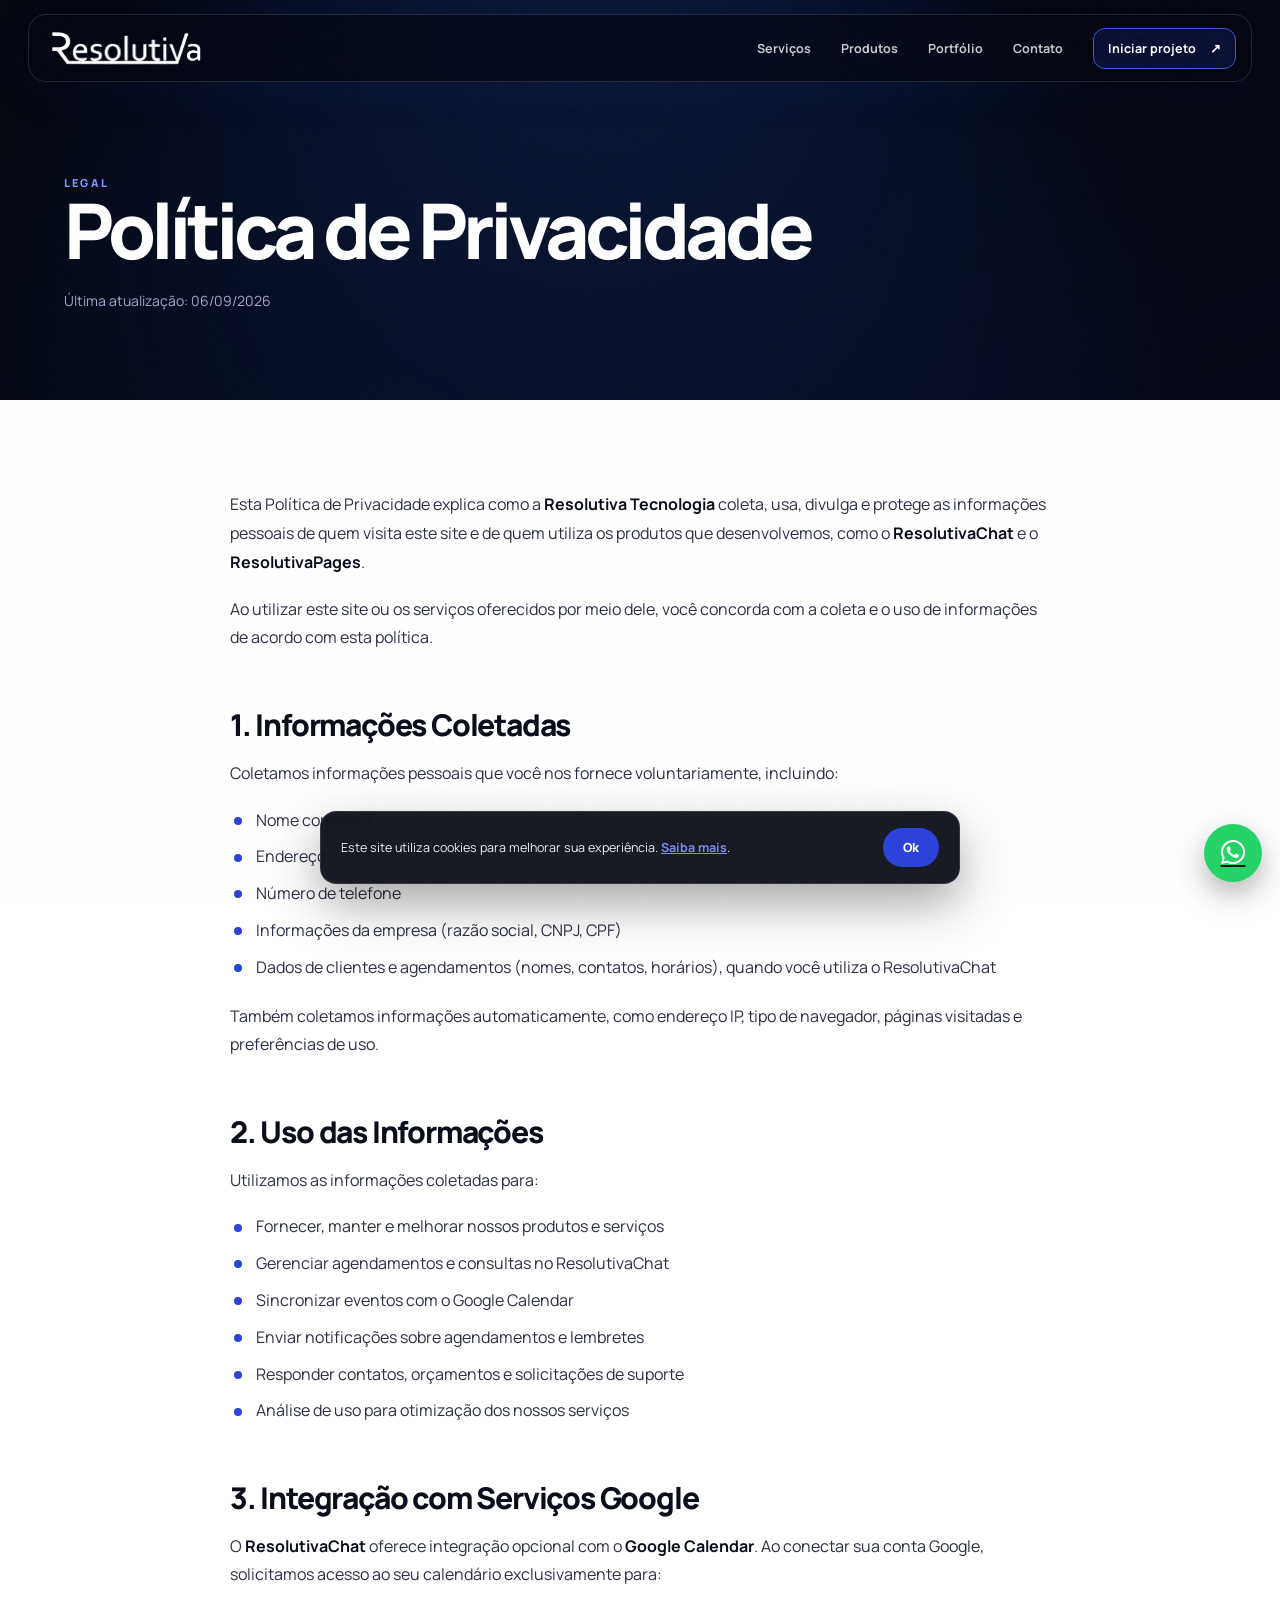
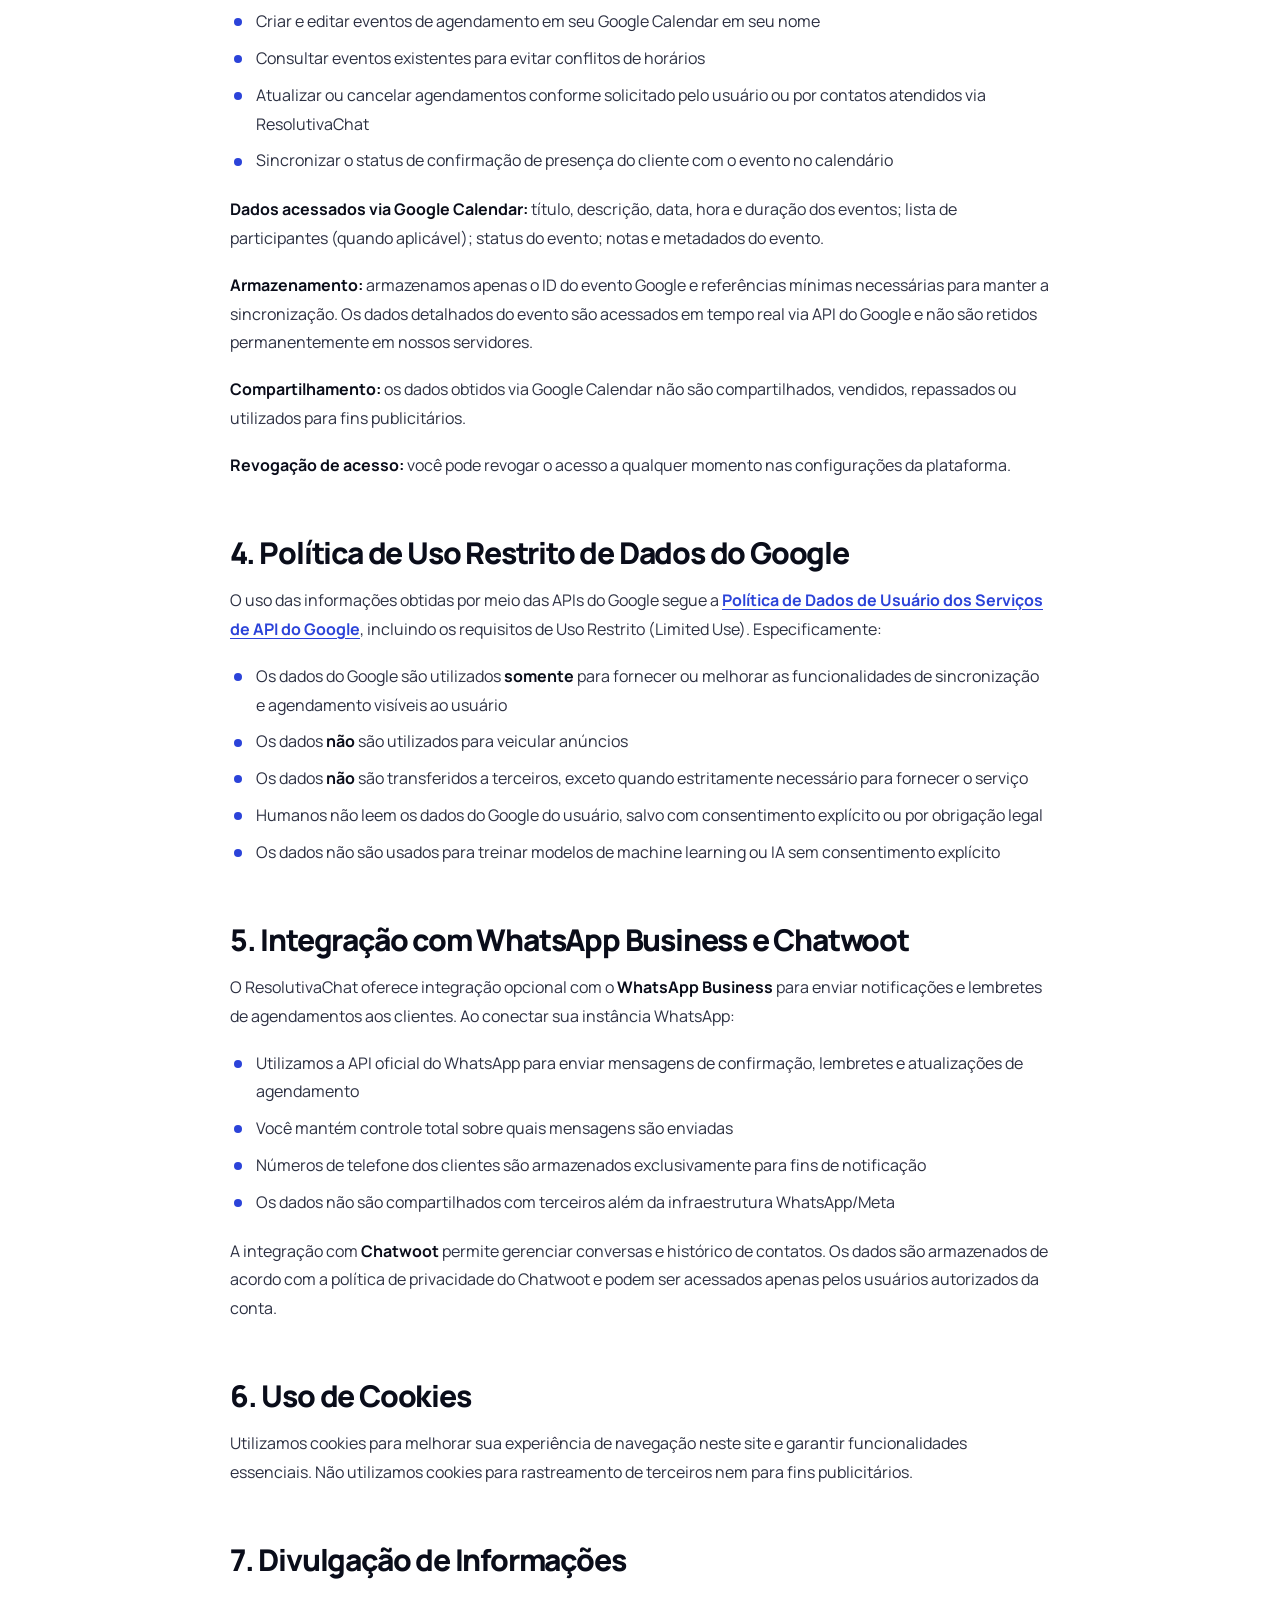
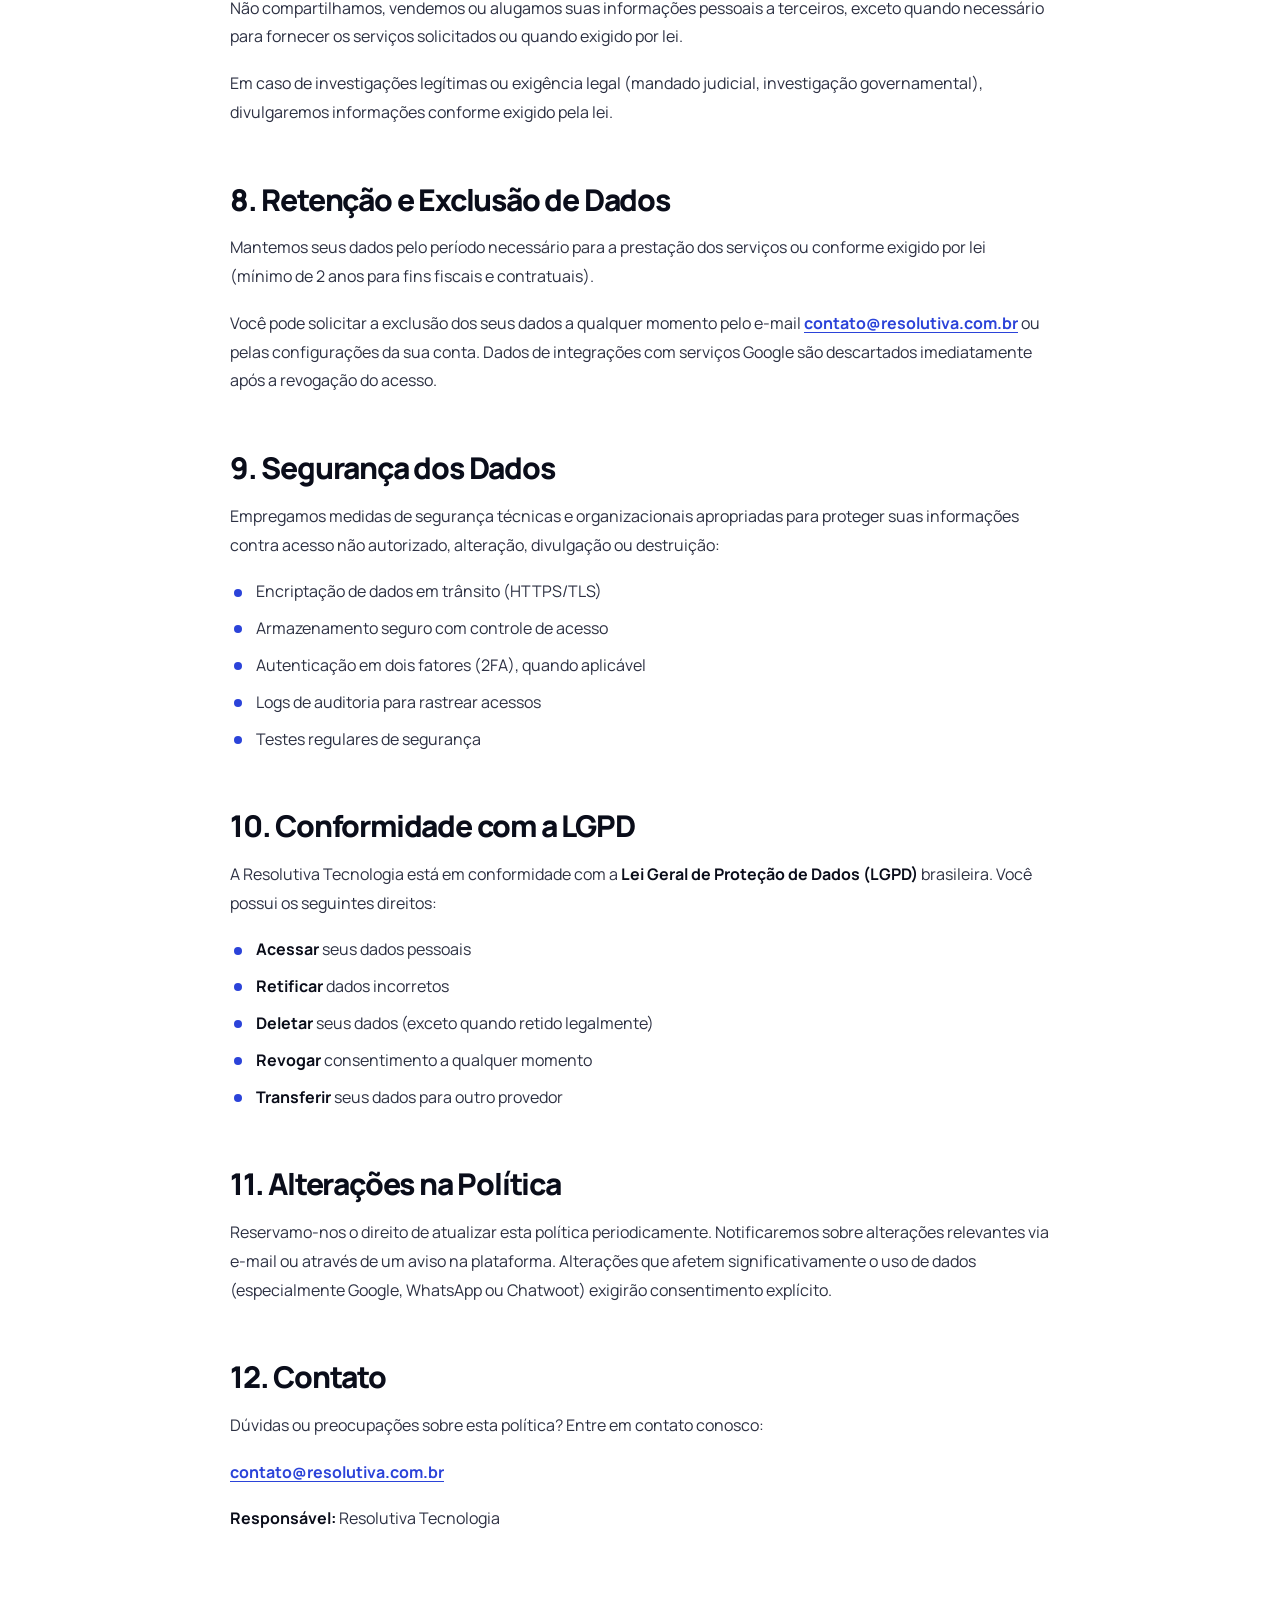
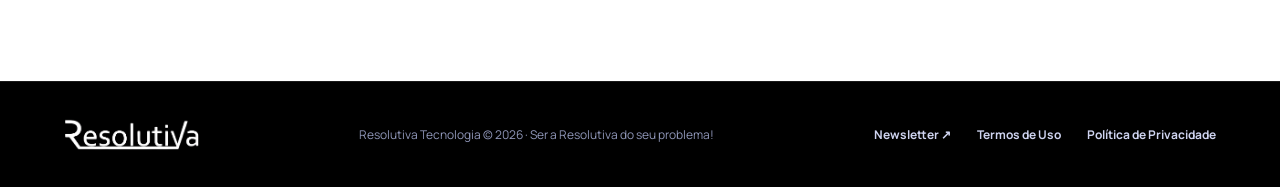
==== commit e3983e90: "Link da newsletter aponta para newsletter.resolutiva.com.br e remove CNPJ das páginas legais Co-Auth" ====
--- a/public_html/politica-de-privacidade.html
+++ b/public_html/politica-de-privacidade.html
@@ -181,7 +181,7 @@
 					<h2>12. Contato</h2>
 					<p>Dúvidas ou preocupações sobre esta política? Entre em contato conosco:</p>
 					<p><a href="mailto:contato@resolutiva.com.br">contato@resolutiva.com.br</a></p>
-					<p><strong>Responsável:</strong> Resolutiva Tecnologia<br><strong>CNPJ:</strong> 54.281.417/0001-05</p>
+					<p><strong>Responsável:</strong> Resolutiva Tecnologia</p>
 
 							
 					</div>
@@ -193,7 +193,7 @@
 				<a href="index.html" aria-label="Resolutiva"><img src="img/demos/creative-agency-2/logo-light.png" width="135" height="33" alt="Resolutiva"></a>
 				<span>Resolutiva Tecnologia © <span data-year>2026</span> · Ser a Resolutiva do seu problema!</span>
 				<nav aria-label="Links legais">
-					<a href="https://resolutiva.resolutiva.com.br" target="_blank" rel="noopener">Newsletter ↗&#xFE0E;</a>
+					<a href="https://newsletter.resolutiva.com.br" target="_blank" rel="noopener">Newsletter ↗&#xFE0E;</a>
 					<a href="termos-de-uso.html">Termos de Uso</a>
 					<a href="politica-de-privacidade.html">Política de Privacidade</a>
 				</nav>
